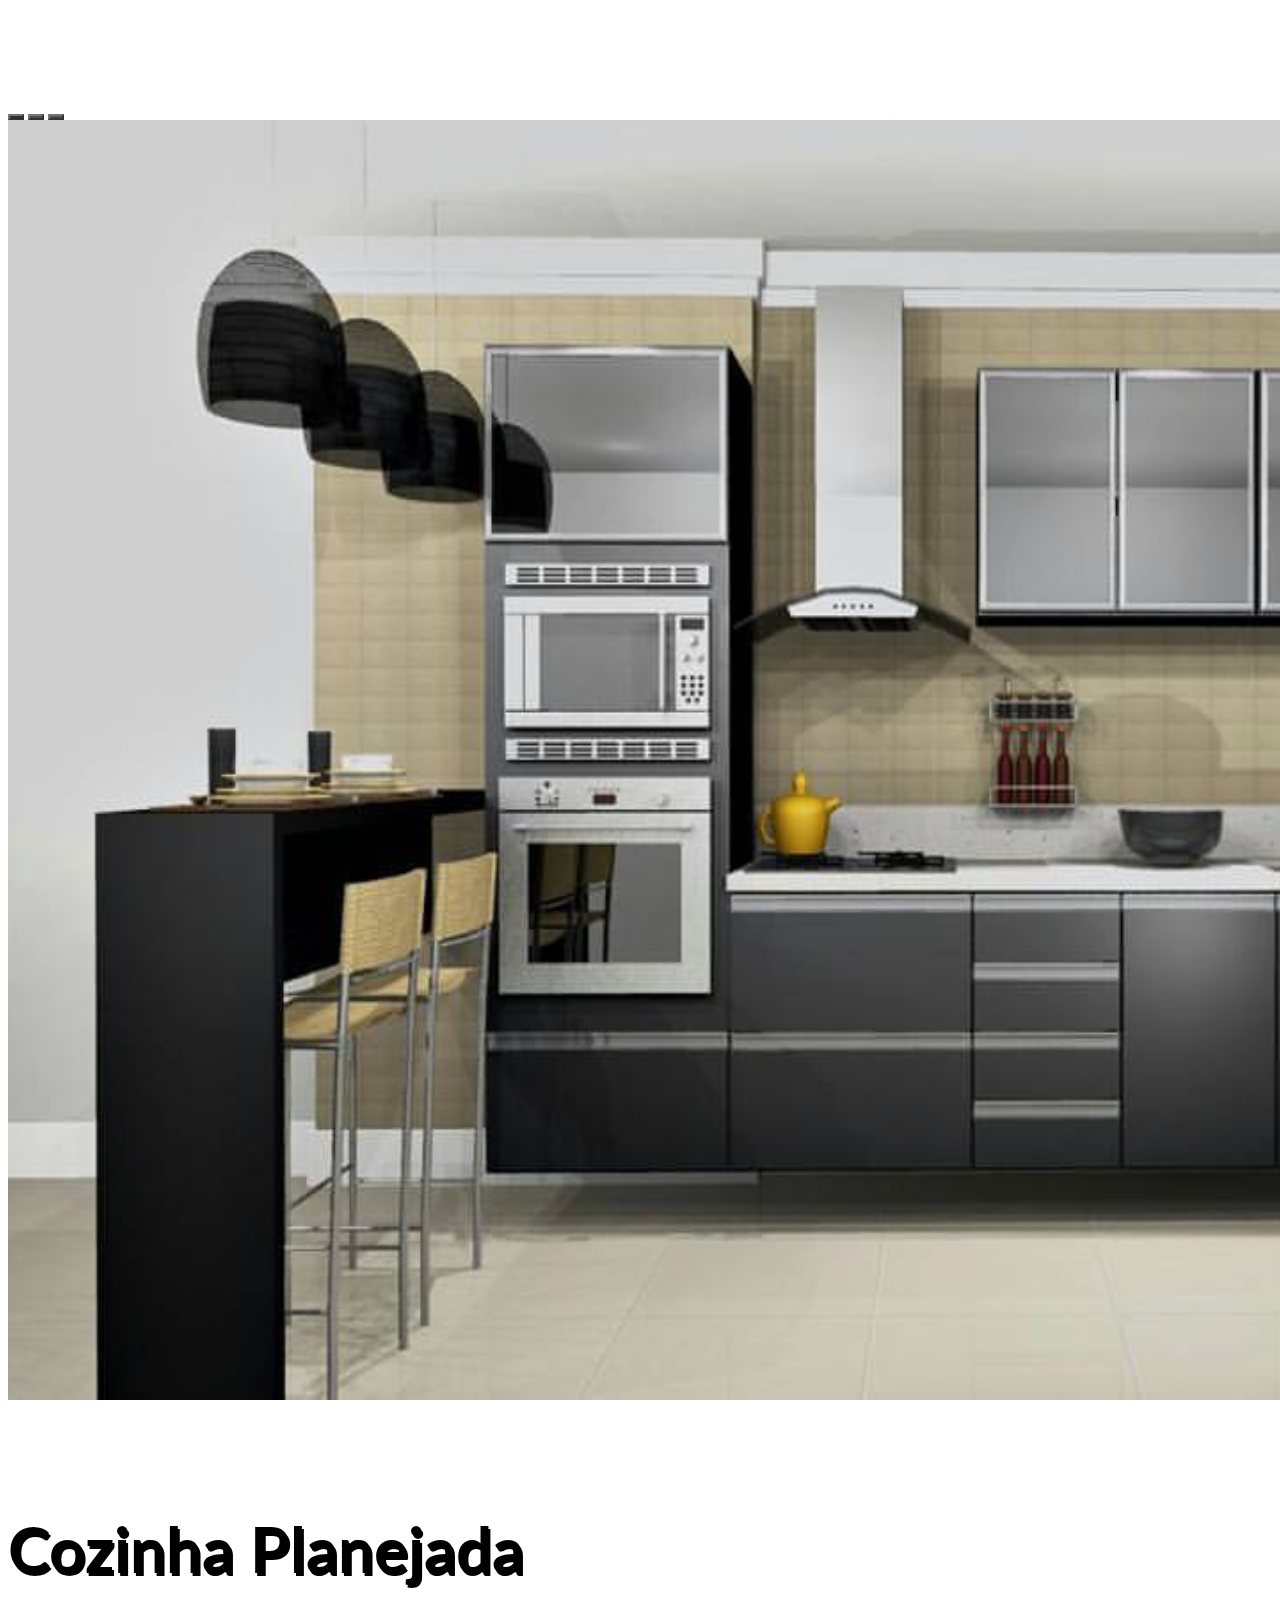
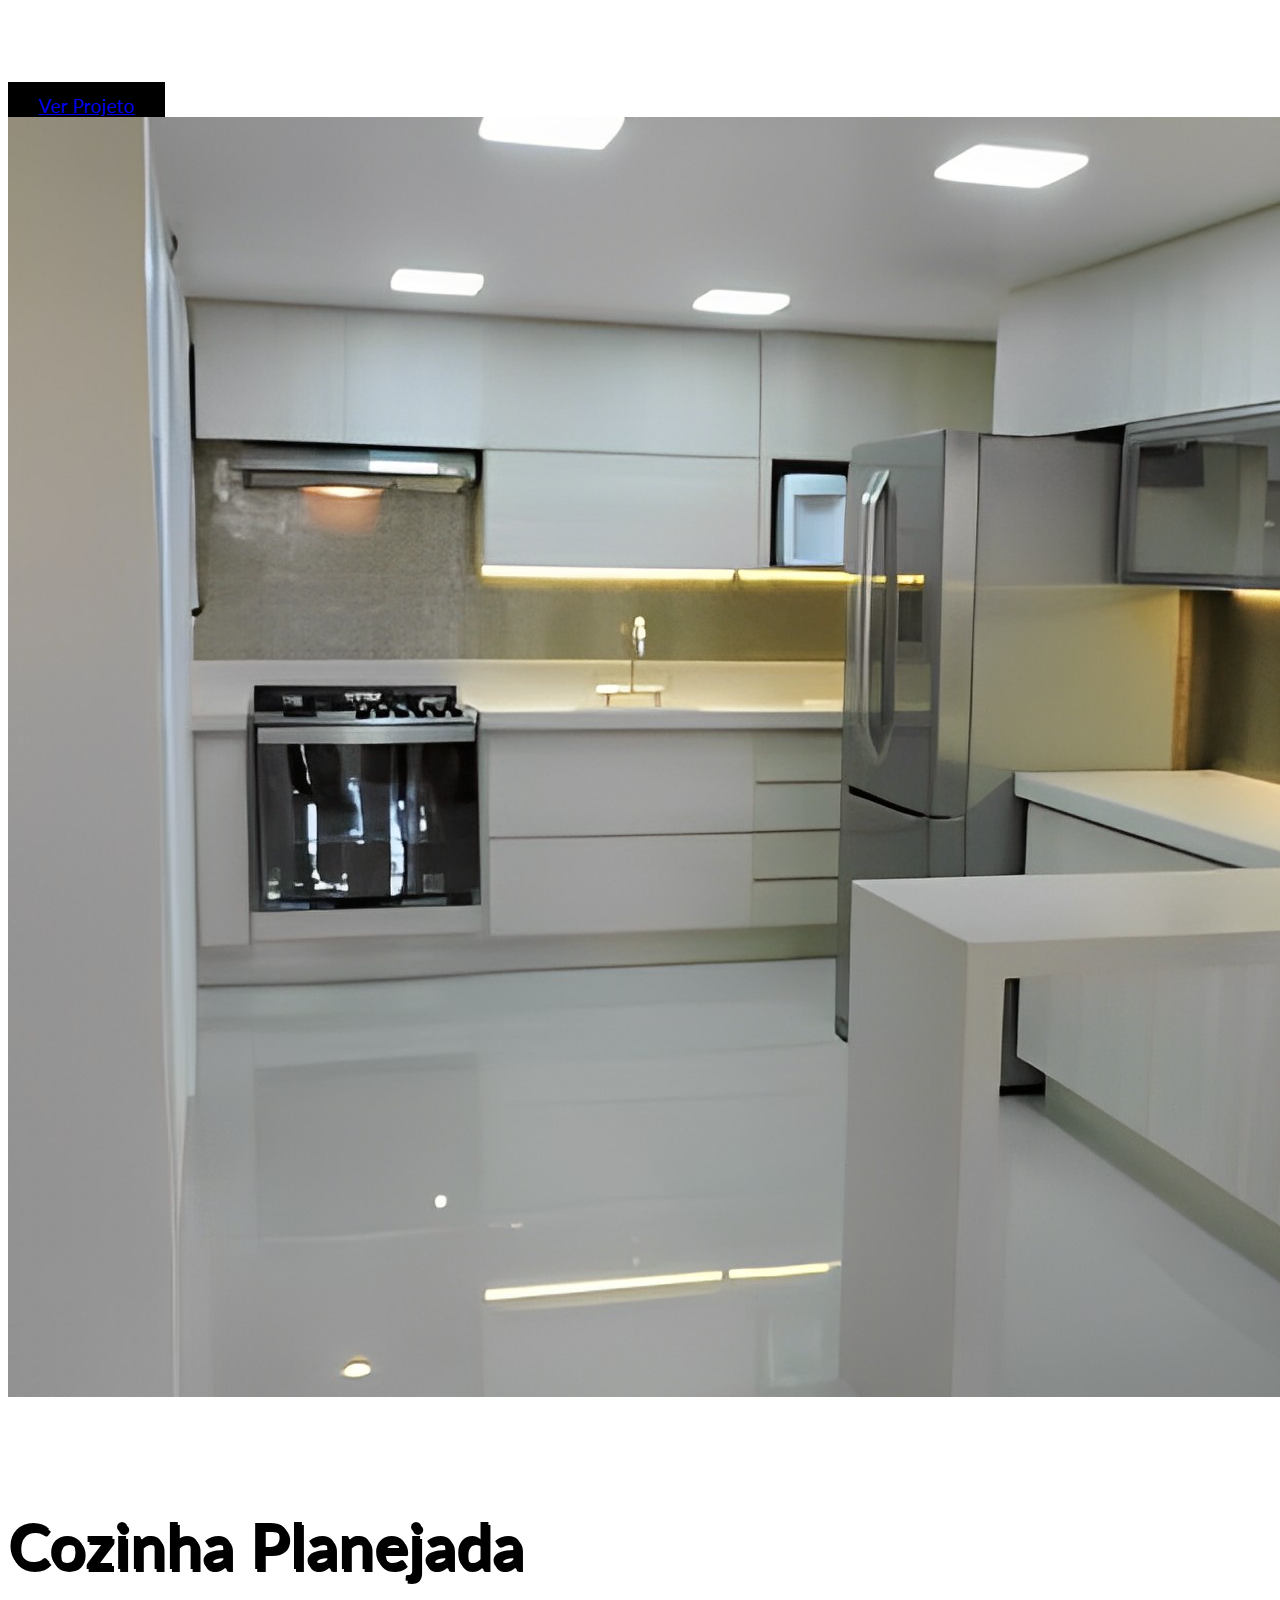
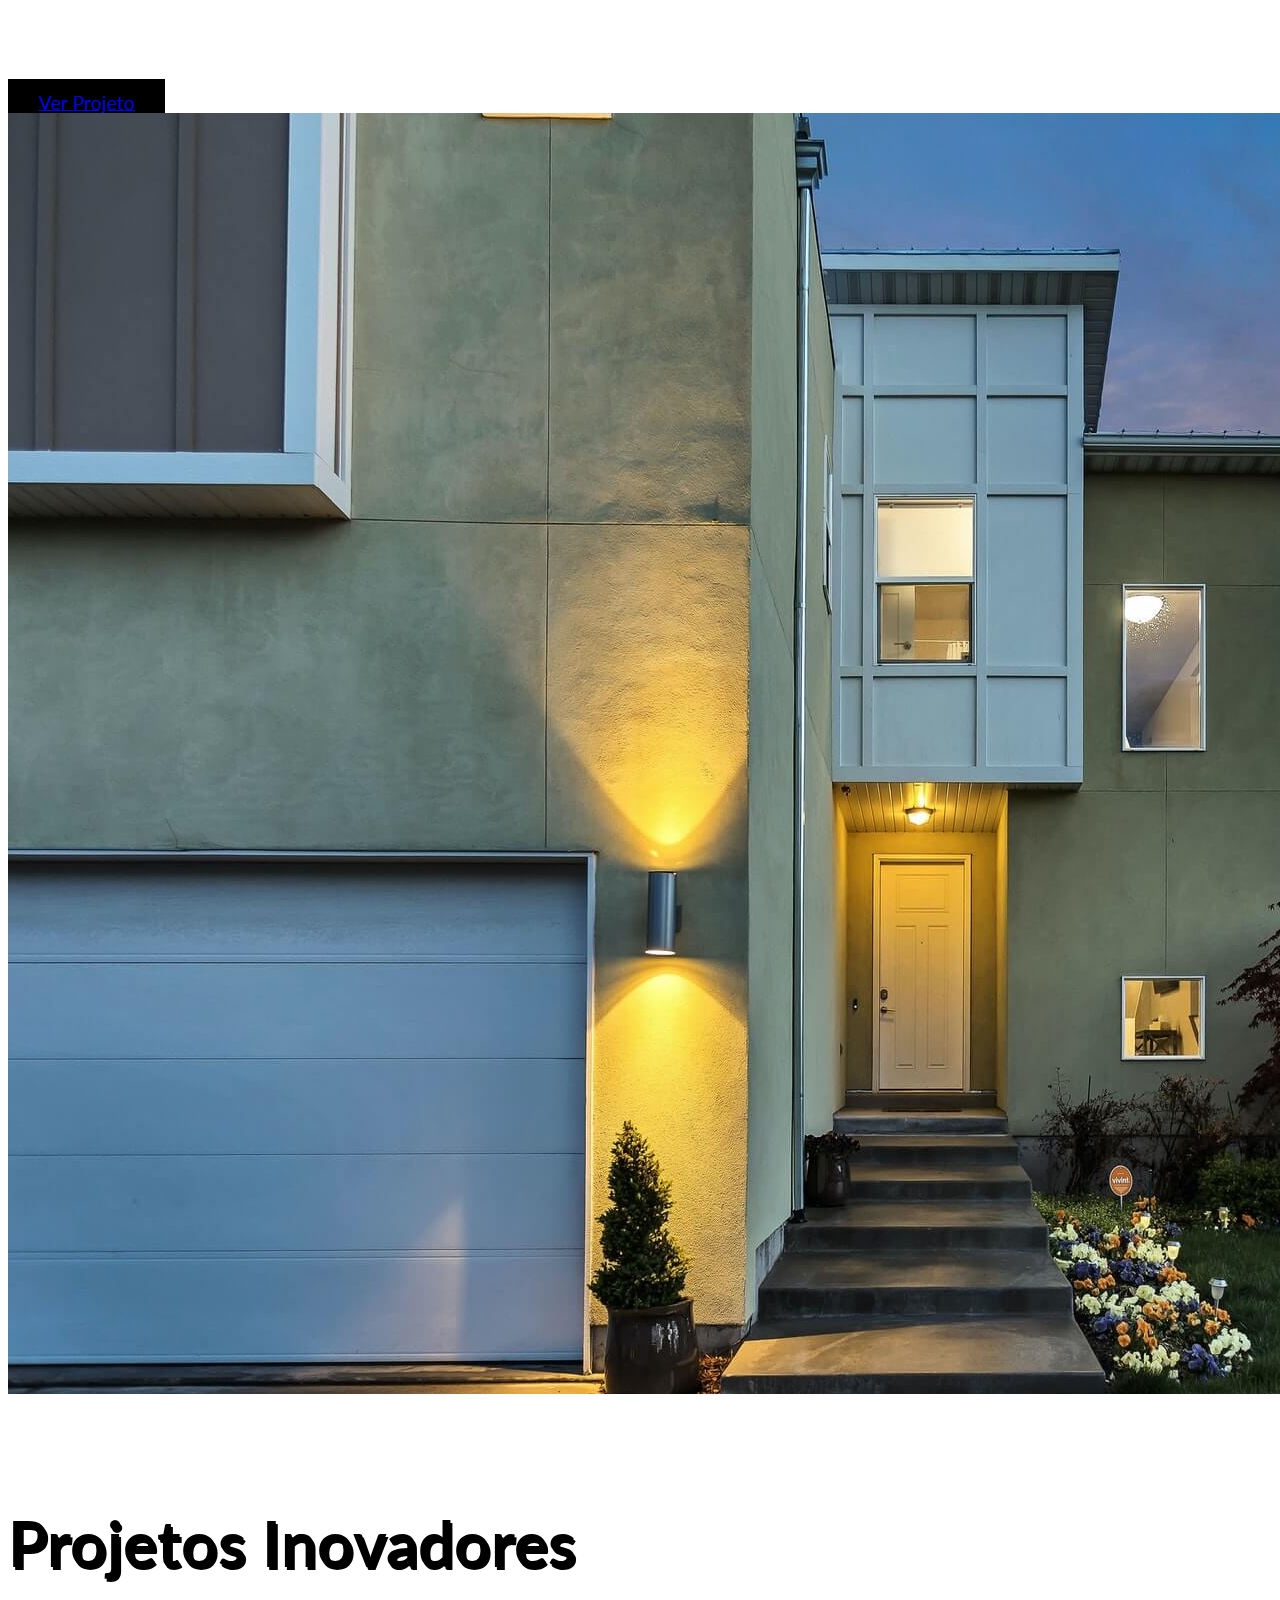
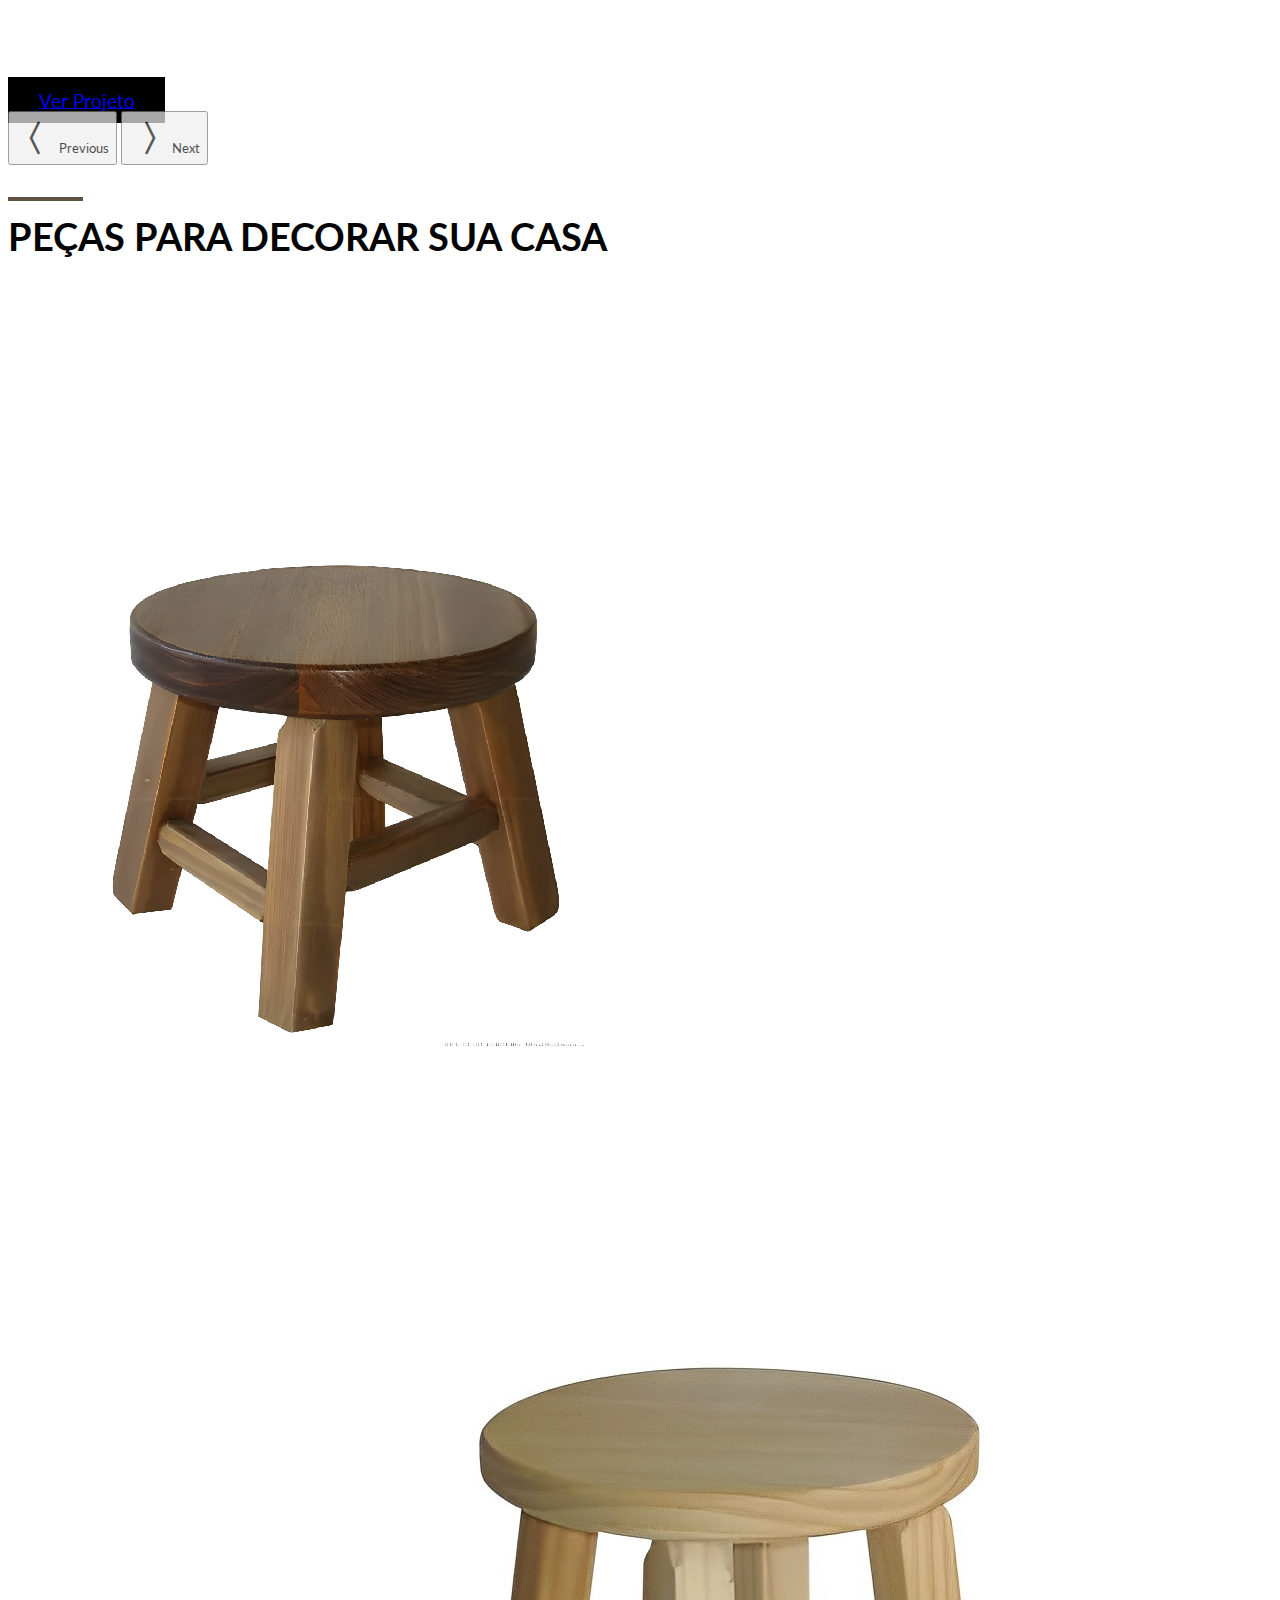
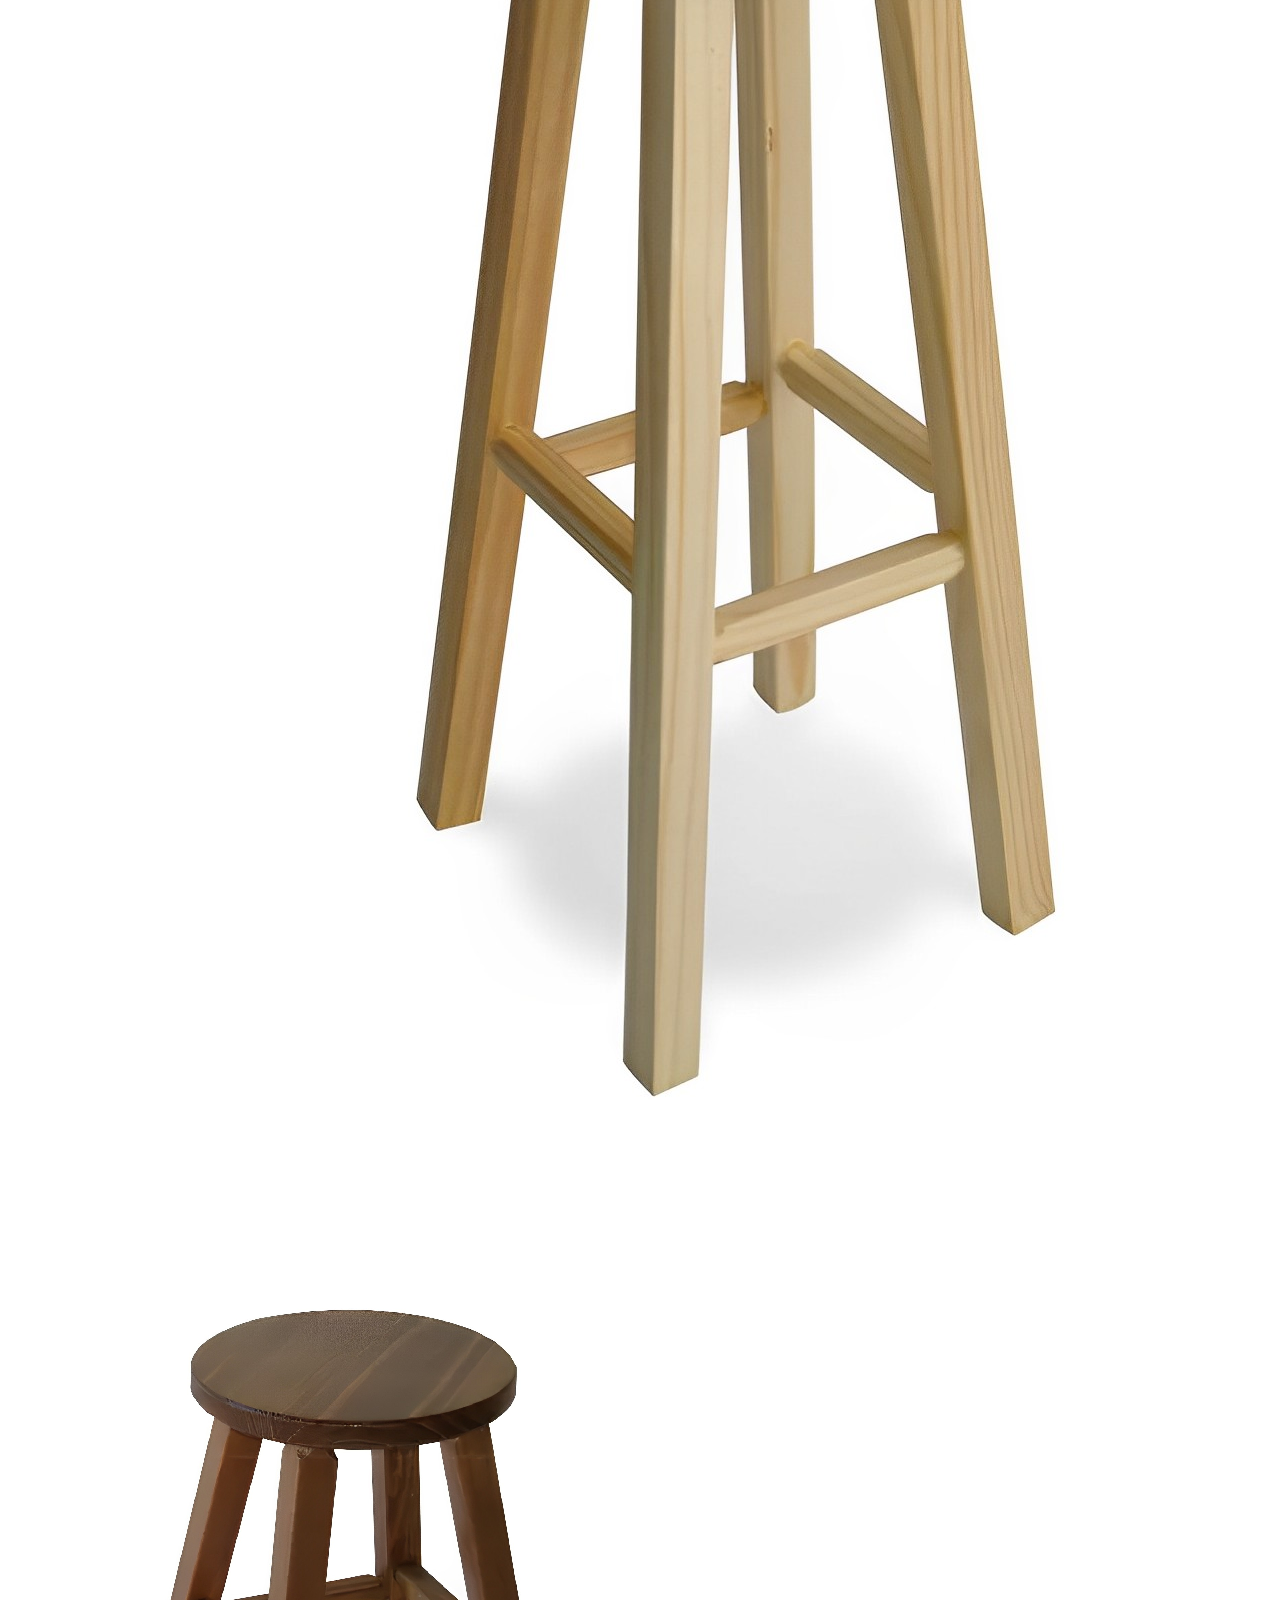
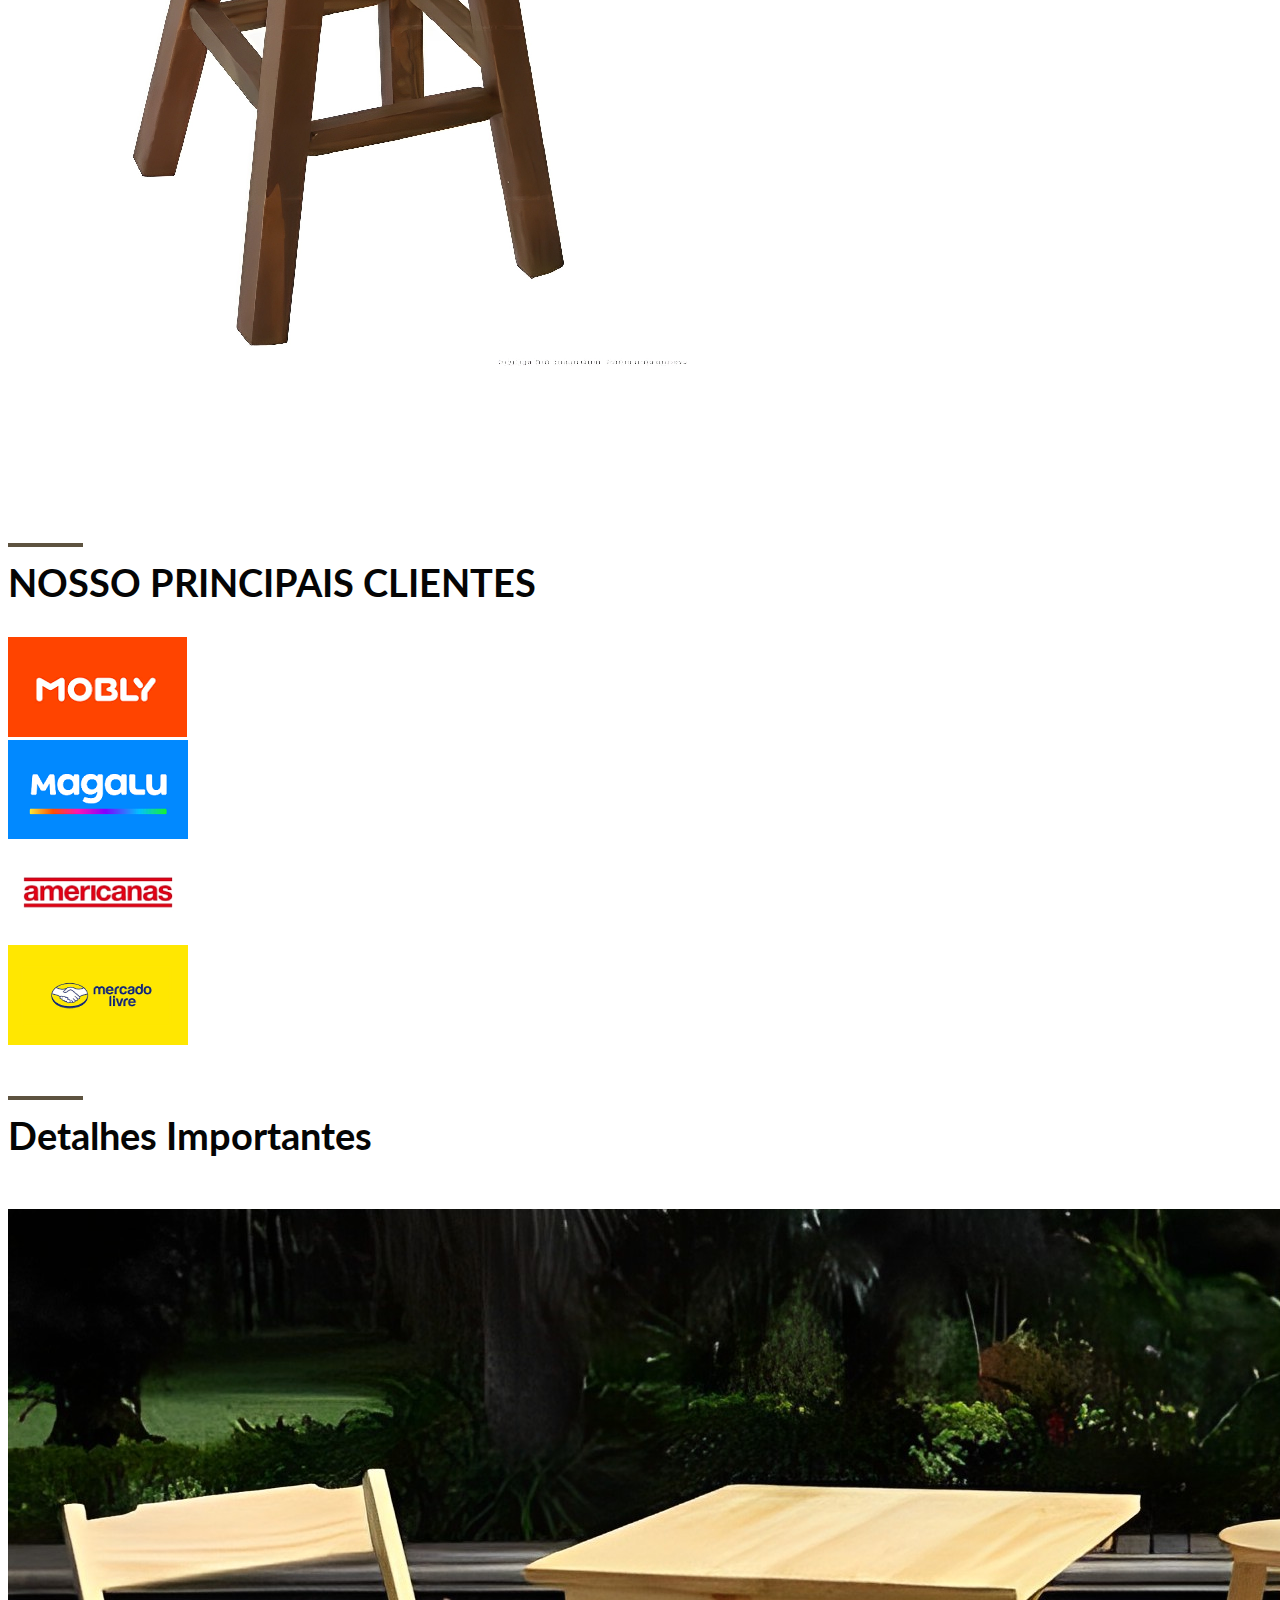
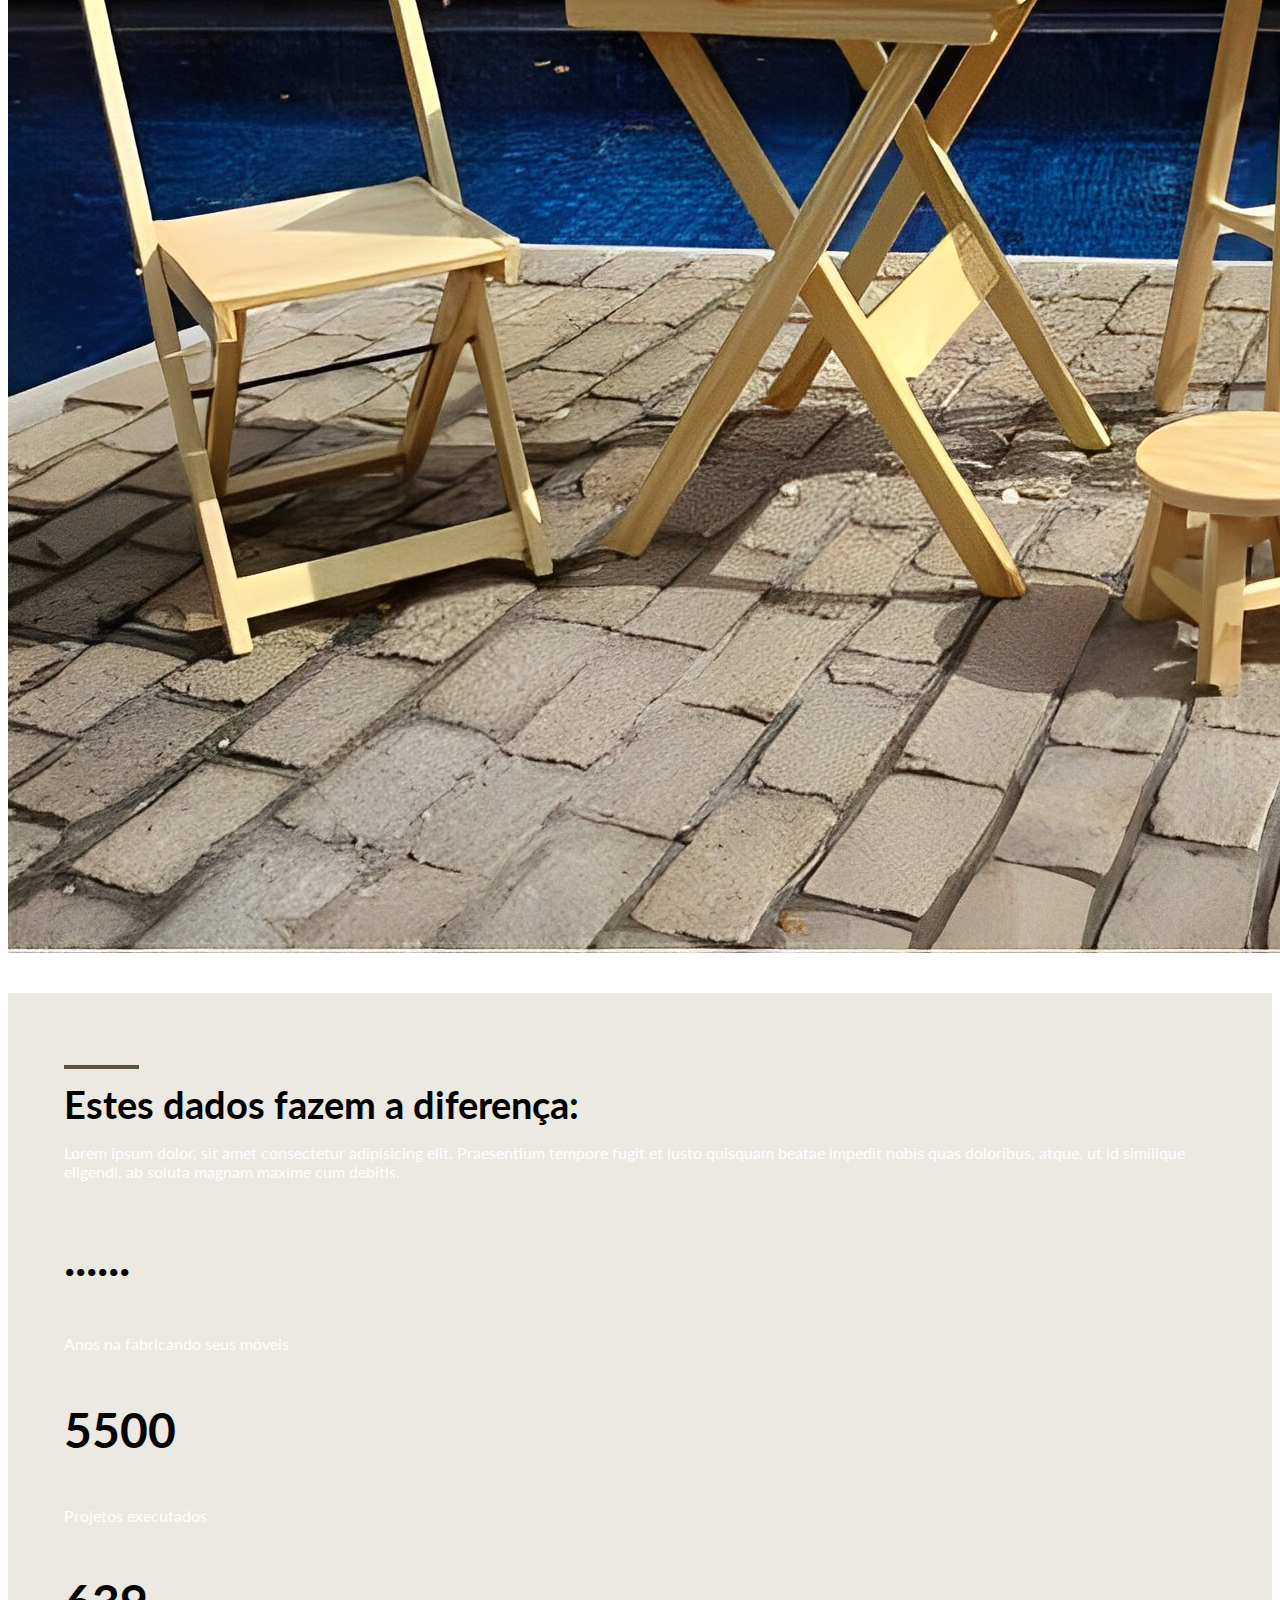
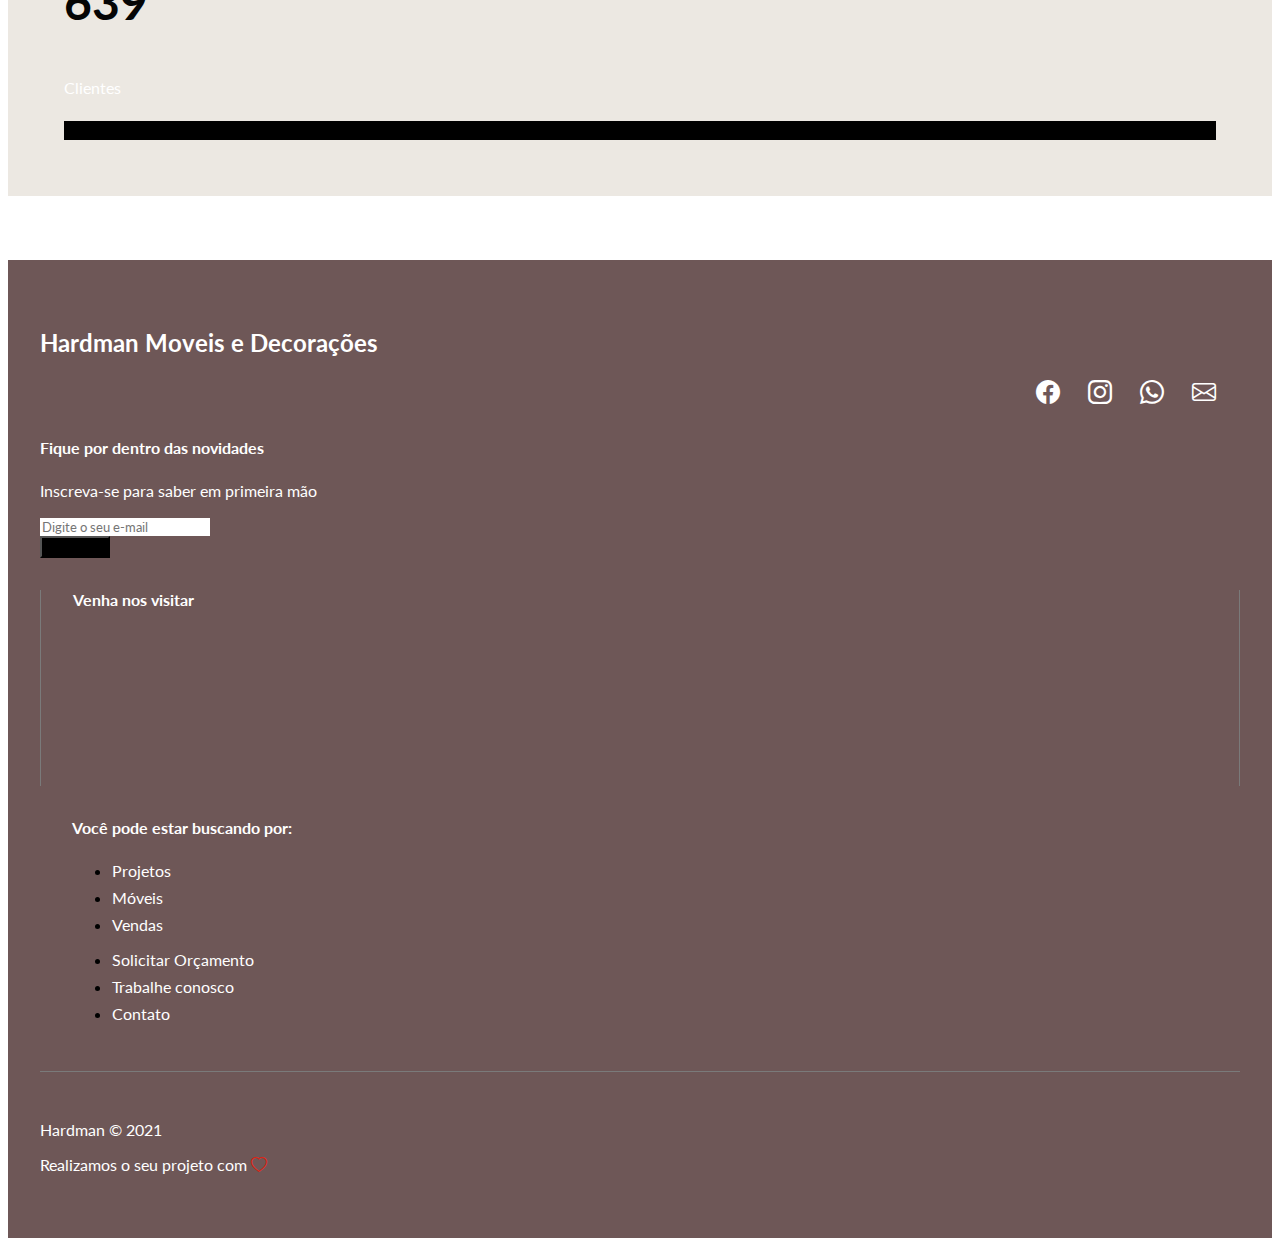
==== hardman/index.html @ 29bf1d65 "subindo site" ====
<!DOCTYPE html>
<html lang="pt-br">

<head>
  <meta charset="UTF-8" />
  <meta http-equiv="X-UA-Compatible"  />
  <meta name="viewport" content="width=device-width, initial-scale=1.0" />
  <title>Harman Moveis</title>
  <link rel="shortcut icon" href="img/favicon-16x16.png" type="image/x-icon" />
  <!-- Google fonts Lato -->
  <link rel="preconnect" href="https://fonts.googleapis.com" />
  <link rel="preconnect" href="https://fonts.gstatic.com" crossorigin />
  <link
    href="https://fonts.googleapis.com/css2?family=Lato:ital,wght@0,100;0,300;0,400;0,700;0,900;1,100;1,300;1,400;1,700;1,900&display=swap"
    rel="stylesheet" />
  <!-- CSS Bootstrap -->
  <link href="https://cdn.jsdelivr.net/npm/bootstrap@5.0.2/dist/css/bootstrap.min.css" rel="stylesheet"
    integrity="sha384-EVSTQN3/azprG1Anm3QDgpJLIm9Nao0Yz1ztcQTwFspd3yD65VohhpuuCOmLASjC" crossorigin="anonymous" />
  <!-- Bootstrap Icons -->
  <link rel="stylesheet" href="https://cdn.jsdelivr.net/npm/bootstrap-icons@1.5.0/font/bootstrap-icons.css" />
  <!-- CSS do projeto -->
  <link rel="stylesheet" href="css/styles.css" />
  <!-- JavaScript Bootstrap -->
  <script src="https://cdn.jsdelivr.net/npm/bootstrap@5.0.2/dist/js/bootstrap.bundle.min.js"
    integrity="sha384-MrcW6ZMFYlzcLA8Nl+NtUVF0sA7MsXsP1UyJoMp4YLEuNSfAP+JcXn/tWtIaxVXM"
    crossorigin="anonymous"></script>
</head>

<body>
 
  <!-- SLIDER -->
  <div class="container" id="slider-container">
    <div id="slider" class="carousel slide" data-bs-ride="carousel">
      <div class="carousel-indicators">
        <button type="button" data-bs-target="#slider" data-bs-slide-to="0" class="active" aria-current="true"
          aria-label="Slide 1"></button>
        <button type="button" data-bs-target="#slider" data-bs-slide-to="1" aria-label="Slide 2"></button>
        <button type="button" data-bs-target="#slider" data-bs-slide-to="2" aria-label="Slide 3"></button>
      </div>
      <div class="carousel-inner">
        <div class="carousel-item active">
          <img src="img/cozinha.png" class="d-block w-100" alt="Casa 1" />
          <div class="carousel-caption">
            <h5>Cozinha Planejada</h5>
            <a href="#" class="btn btn-dark">Ver Projeto</a>
          </div>
        </div>
        <div class="carousel-item ">
          <img src="img/cozinha2.png" class="d-block w-100" alt="Casa 2" />
          <div class="carousel-caption">
            <h5>Cozinha Planejada</h5>
            <a href="#" class="btn btn-dark">Ver Projeto</a>
          </div>
        </div>
        <div class="carousel-item">
          <img src="img/banner-3.jpg" class="d-block w-100" alt="Casa 3" />
          <div class="carousel-caption">
            <h5>Projetos Inovadores</h5>
            <a href="#" class="btn btn-dark">Ver Projeto</a>
          </div>
        </div>
      </div>
      <button class="carousel-control-prev" type="button" data-bs-target="#slider" data-bs-slide="prev">
        <i class="bi bi-chevron-compact-left"></i>
        <span class="visually-hidden">Previous</span>
      </button>
      <button class="carousel-control-next" type="button" data-bs-target="#slider" data-bs-slide="next">
        <i class="bi bi-chevron-compact-right"></i>
        <span class="visually-hidden">Next</span>
      </button>
    </div>
  </div>

  <!-- PRODUTOS COM LINK PARA O MERCADO LIVRE POR CAROUSEL -->
  <div class="container margin-top " id="featured-container ">
    <div class="col-12 ">
      <h2 class="title primary-color text-center">PEÇAS PARA DECORAR SUA CASA</h2>
      <p class="subtitle secondary-color text-center">
        Bancos em madeira
      </p>
    </div>
    <div class="col-12" id="featured-images">
      <div class="row g-4 ">
        <div class="col-12 col-md-4">
          <img src="img/miniBanco.png" alt="Projeto 1" class="img-fluid" />
          <div class="banner-content">
            <p class="secondary-color">Categoria</p>
            <h3>Banqueta Pequena</h3>
            <a href="https://produto.mercadolivre.com.br/MLB-1929168565-banqueta-alta-hardman-madeira-padro-nogueira-assredondo-_JM?variation=89131933847#reco_item_pos=1&reco_backend=machinalis-seller-items-pdp&reco_backend_type=low_level&reco_client=vip-seller_items-above&reco_id=ef906f67-3862-45af-9e4c-dfd3aeef537b"
              target="_blank" class="btn btn-dark">Comprar</a>
          </div>
        </div>
        <div class="col-12 col-md-4">
          <img src="img/bancoAlto.jpg" alt="Projeto 2" class="img-fluid" />
          <div class="banner-content">
            <p class="secondary-color">Categoria</p>
            <h3>Banqueta alta</h3>
            <a href="https://produto.mercadolivre.com.br/MLB-1929168565-banqueta-alta-hardman-madeira-padro-nogueira-assredondo-_JM?variation=89131933847#reco_item_pos=1&reco_backend=machinalis-seller-items-pdp&reco_backend_type=low_level&reco_client=vip-seller_items-above&reco_id=ef906f67-3862-45af-9e4c-dfd3aeef537b"
              target="_blank" class="btn btn-dark"> Comprar</a>
          </div>
        </div>
        <div class="col-12 col-md-4">
          <img src="img/bancoMedio.png" alt="Projeto 3" class="img-fluid" />
          <div class="banner-content">
            <p class="secondary-color">Categoria</p>
            <h3>Banqueta Media em Nogueira</h3>
            <a href="https://produto.mercadolivre.com.br/MLB-1929168565-banqueta-alta-hardman-madeira-padro-nogueira-assredondo-_JM?variation=89131933847#reco_item_pos=1&reco_backend=machinalis-seller-items-pdp&reco_backend_type=low_level&reco_client=vip-seller_items-above&reco_id=ef906f67-3862-45af-9e4c-dfd3aeef537b"
              target="_blank" class="btn btn-dark">Comprar</a>
          </div>

        </div>
      </div>
    </div>
  </div>
  </div>
  </div>
  <!--NOSSO CLIENTES-->
  <div class="container container margin-top " id="featured-container">
    <div class="col-12 ">
      <h2 class="title primary-color text-center">NOSSO PRINCIPAIS CLIENTES</h2>
    </div>
    <div class="col-12 margin-top" id="featured-images">
      <div class="row gx-5">
        <div class="col-12 col-md-3">
          <div class="p-3 "><img src="img/mobly.png" alt="mobly" class="img-fluid" /></div>
        </div>
        <div class="col-12 col-md-3">
          <div class="p-3"><img src="img/magalu.png" alt="magalu" class="img-fluid" /></div>
        </div>
        <div class="col-12 col-md-3">
          <div class="p-3"><img src="img/americanasc.png" alt="americanas" class="img-fluid" /></div>
        </div>
        <div class="col-12 col-md-3">
          <div class="p-3"><img src="img/mercadolivre.png" alt="mercadolivre" class="img-fluid" /></div>
        </div>
      </div>
    </div>
  </div>
  <!-- INFO -->
  <div class="container margin-top" id="info-container">
    <div class="col-12">
      <h2 class="title primary-color">Detalhes Importantes</h2>
      <p class="subtitle secondary-color">
        Saiba mais sobre a experiência da nossa incrível equipe
      </p>
    </div>
    <div class="col-12">
      <div class="row">
        <div class="col-12 col-md-5 " id="info-banner">
          <img  src="img/piscina.jpg" alt="Informações" class="img-fluid" />
        </div>
        <div class="col-12 col-md-7 bg-secondary-color" id="info-content">
          <div class="row">
            <div class="col-12">
              <h2 class="title">Estes dados fazem a diferença:</h2>
              <p class="subtitle secondary-color">
                Lorem ipsum dolor, sit amet consectetur adipisicing elit.
                Praesentium tempore fugit et iusto quisquam beatae impedit
                nobis quas doloribus, atque, ut id similique eligendi, ab
                soluta magnam maxime cum debitis.
              </p>
            </div>
            <div class="col-12" id="info-numbers">
              <div class="row">
                <div class="col-4">
                  <h3 class="primary-color">......</h3>
                  <p class="secondary-color">Anos na fabricando seus móveis</p>
                </div>
                <div class="col-4">
                  <h3 class="primary-color">5500</h3>
                  <p class="secondary-color">Projetos executados</p>
                </div>
                <div class="col-4">
                  <h3 class="primary-color">639</h3>
                  <p class="secondary-color">Clientes</p>
                </div>
              </div>
            </div>
            <div class="col-12">
              <div class="btn btn-dark">Saber Mais</div>
            </div>
          </div>
        </div>
      </div>
    </div>
  </div>
  <!-- FOOTER -->
  <footer class="container-fluid bg-dark-color" id="footer">
    <div class="container">
      <div class="row">
        <!-- FOOTER TOP -->
        <div class="col-12" id="footer-top">
          <div class="row justify-content-between">
            <div class="col-4">
              <h2 class="fs-3">
                Hardman Moveis e Decorações
              </h2>
            </div>
            <div class="col-4" id="social-icons">
              <a
                href="https://github.com/matheusbattisti/curso_bootstrap_5/tree/8ce0d6ec137dd3c7b7da4eee39bd741587f8a6e4"><i
                  class="bi bi-facebook"></i></a>
              <a
                href="https://github.com/matheusbattisti/curso_bootstrap_5/tree/8ce0d6ec137dd3c7b7da4eee39bd741587f8a6e4"><i
                  class="bi bi-instagram"></i></a>
              <a
                href="https://github.com/matheusbattisti/curso_bootstrap_5/tree/8ce0d6ec137dd3c7b7da4eee39bd741587f8a6e4"><i
                  class="bi bi-whatsapp"></i></a>
              <a
                href="https://github.com/matheusbattisti/curso_bootstrap_5/tree/8ce0d6ec137dd3c7b7da4eee39bd741587f8a6e4"><i
                  class="bi bi-envelope"></i></a>

            </div>
          </div>
        </div>
        <!-- FOOTER DETAILS -->
        <div class="col-12" id="footer-details">
          <div class="row">
            <div class="col-12 col-md-4" id="news-container">
              <h4>Fique por dentro das novidades</h4>
              <p class="secondary-color">
                Inscreva-se para saber em primeira mão
              </p>
              <form>
                <div class="mb-3">
                  <input type="email" class="form-control" placeholder="Digite o seu e-mail" />
                </div>
                <button class="btn btn-dark">Inscrever</button>
              </form>
            </div>
            <div class="col-12 col-md-4" id="contact-container">
              <h4>Venha nos visitar</h4>
              <iframe src="https://www.google.com/maps/embed?pb=!1m18!1m12!1m3!1d3654.4914080500844!2d-46.65490208548905!3d-23.658378371066238!2m3!1f0!2f0!3f0!3m2!1i1024!2i768!4f13.1!3m3!1m2!1s0x94ce5ab83948bd5b%3A0xefe4a798ac79afd3!2zSGFyZG1hbiBNw7N2ZWlzIGUgRGVjb3Jhw6fDtWVz!5e0!3m2!1spt-BR!2sbr!4v1668270478758!5m2!1spt-BR!2sbr"  style="border:0;" allowfullscreen="" loading="lazy" referrerpolicy="no-referrer-when-downgrade" ></iframe>
            </div>
            <div class="col-12 col-md-4" id="links-container">
              <div class="row">
                <h4>Você pode estar buscando por:</h4>
                <div class="col-6">
                  <ul class="list-unstyled">
                    <li><a href="#" class="secondary-color">Projetos</a></li>
                    <li><a href="#" class="secondary-color">Móveis</a></li>
                    <li><a href="#" class="secondary-color">Vendas</a></li>
                  </ul>
                </div>
                <div class="col-6">
                  <ul class="list-unstyled">
                    <li><a href="#" class="secondary-color">Solicitar Orçamento</a></li>
                    <li>
                      <a href="#" class="secondary-color">Trabalhe conosco</a>
                    </li>
                    <li><a href="#" class="secondary-color">Contato</a></li>
                  </ul>
                </div>
              </div>
            </div>
          </div>
        </div>
        <!-- FOOTER BOTTOM -->
        <div class="col-12" id="footer-bottom">
          <div class="row justify-content-between">
            <div class="col-12 col-sm-3">
              <p class="secondary-color">Hardman &copy; 2021</p>
            </div>
            <div class="col-12 col-sm-3">
              <p class="secondary-color">
                Realizamos o seu projeto com
                <i class="bi bi-heart"></i>
              </p>
            </div>
          </div>
        </div>
      </div>
    </div>
  </footer>
</body>

</html>
---- hardman/css/styles.css ----
* {
  font-family: 'Lato', sans-serif;
}

.bg-primary-color {
  background-color: #C6B7A1;
}

.bg-secondary-color {
  background-color: #ece8e2;
}

.bg-dark-color {
  background-color: #6e5757;
}
.btn-dark{
  background-color: #000;
}
.primary-color {
  color: #050505;
}

.secondary-color {
  color: #ffffff;
}

/* NAVBAR */
#navbar {
  border-bottom: 1px solid #7a7a7a;
}
#navbar a {
  color: #050505;
}

#navbar a:hover {
  color: #7a7a7a;
}

#navbar .active {
  border-bottom: 1px solid #050505;
}

.navbar-brand {
  display: flex;
}

.navbar-brand img {
  width: 70px;
 
}


#navbar-items .navbar-nav  {
  display: flex;
  justify-content: center;
  width: 100%;
}

#navbar-items .nav-item {
  margin: 0 1em;
}



/* SLIDER */
#slider {

  margin-top: 6.3em;
  margin-bottom: 1em;
}

#slider .carousel-caption {
  bottom: 3em;
}

#slider .carousel-caption h5 {
  font-size: 2.5em;
  text-shadow: #000 2px 2px;
}

.btn {
  border-radius: 0.5;
}

#slider .btn {
  padding: 0.3em 0.8em;
  font-size: 1em;
  margin-top: 1em;
}

.carousel-control-prev,
.carousel-control-next {
  opacity: 0.7;
}

.carousel-control-prev i,
.carousel-control-next i {
  color: #111;
  font-size: 3em;
}

.carousel-indicators [data-bs-target] {
  background-color: #222;
  opacity: 0.8;
}

.carousel-indicators .active {
  background-color: #000;
}

@media (min-width: 768px) {
  #slider .carousel-caption {
    bottom: 15em;
  }
  #slider .carousel-caption h5 {
    font-size: 4em;
    text-shadow: #000 2px 3px;
  }
  #slider .btn {
    padding: 0.6em 1.6em;
    font-size: 1.2em;
    margin-top: 1em;
  }
  .carousel-indicators {
    bottom: 7em;
  }
}


/* DESTAQUES */
#featured-container {
  margin-bottom: 4em;
}

.title {
  font-size: 1.75em;
  margin-bottom: 0.4em;
  position: relative;
}

.title:before {
  width: 75px;
  border-top: 4px solid #5D5340;
  content: '';
  position: absolute;
  bottom: 2.5em;
}

#featured-images {
  margin-top: 2em;
  
}

#featured-images .col-md-4 {
  position: relative;
  cursor: pointer;
}

#featured-images .col-md-4:hover > .banner-content {
  opacity: 0.8;
}

#featured-images .banner-content {
  position: absolute;
  top: 0;
  left: 0;
  height: 100%;
  width: 100%;
  background-color: #fff;
  display: flex;
  align-items: center;
  justify-content: center;
  flex-direction: column;
  opacity: 0.6;
  transition: 0.7s;
}

@media (min-width: 768px) {
  .title {
    font-size: 2.4em;
  }

  .title:before {
    bottom: 1.5em;
  }

  #featured-images .banner-content {
    opacity: 0;
  }
}

/* INFO */
#info-content {
  margin-bottom: 4em;
  padding: 4em 1em;
}

#info-numbers {
  margin: 1.5em 0;
}

#info-banner {
  align-items: center;
  display: flex;
  margin-bottom: 2.5em;
}

#info-numbers h3 {
  font-size: 3em;
}

@media (min-width: 768px) {
  #info-content {
    padding: 3.5em;
  }
}
/* CLIENTES*/

.margin-top{
  margin-top: 3em;
}
/* FOOTER TOP */
#footer {
  padding: 3em 2em;
}

#footer-top {
  margin-bottom: 2em;
}

#footer-top,
#footer-top i {
  color: #fff;
}

#social-icons {
  text-align: right;
}

#social-icons i {
  margin-right: 1em;
  font-size: 1.5em;
  cursor: pointer;
}

#social-icons i:hover {
  color: #7a7a7a;
}
/* info*/


/* FOOTER DETAILS */
#footer-details {
  margin-bottom: 3em;
}

#news-container,
#contact-container,
#links-container {
  padding: 0;
  border: 0;
  margin-bottom: 2em;
}

#footer-details h4 {
  color: #fff;
  margin-bottom: 1.5em;
}

#news-container input {
  border-radius: 0;
  border: none;
}

#links-container li {
  margin-bottom: 0.5em;
}

#links-container a {
  text-decoration: none;
}

#links-container a:hover {
  color: #fff;
}

/* FOOTER BOTTOM */

#footer-bottom {
  border-top: 1px solid #7a7a7a;
  padding-top: 2em;
}

#footer-bottom i {
  color: #e61e10;
}

@media (min-width: 768px) {
  #news-container {
    padding-right: 2em;
  }

  #contact-container {
    padding: 0 2em;
    border-left: 1px solid #7a7a7a;
    border-right: 1px solid #7a7a7a;
  }

  #links-container {
    padding-left: 2em;
  }
}
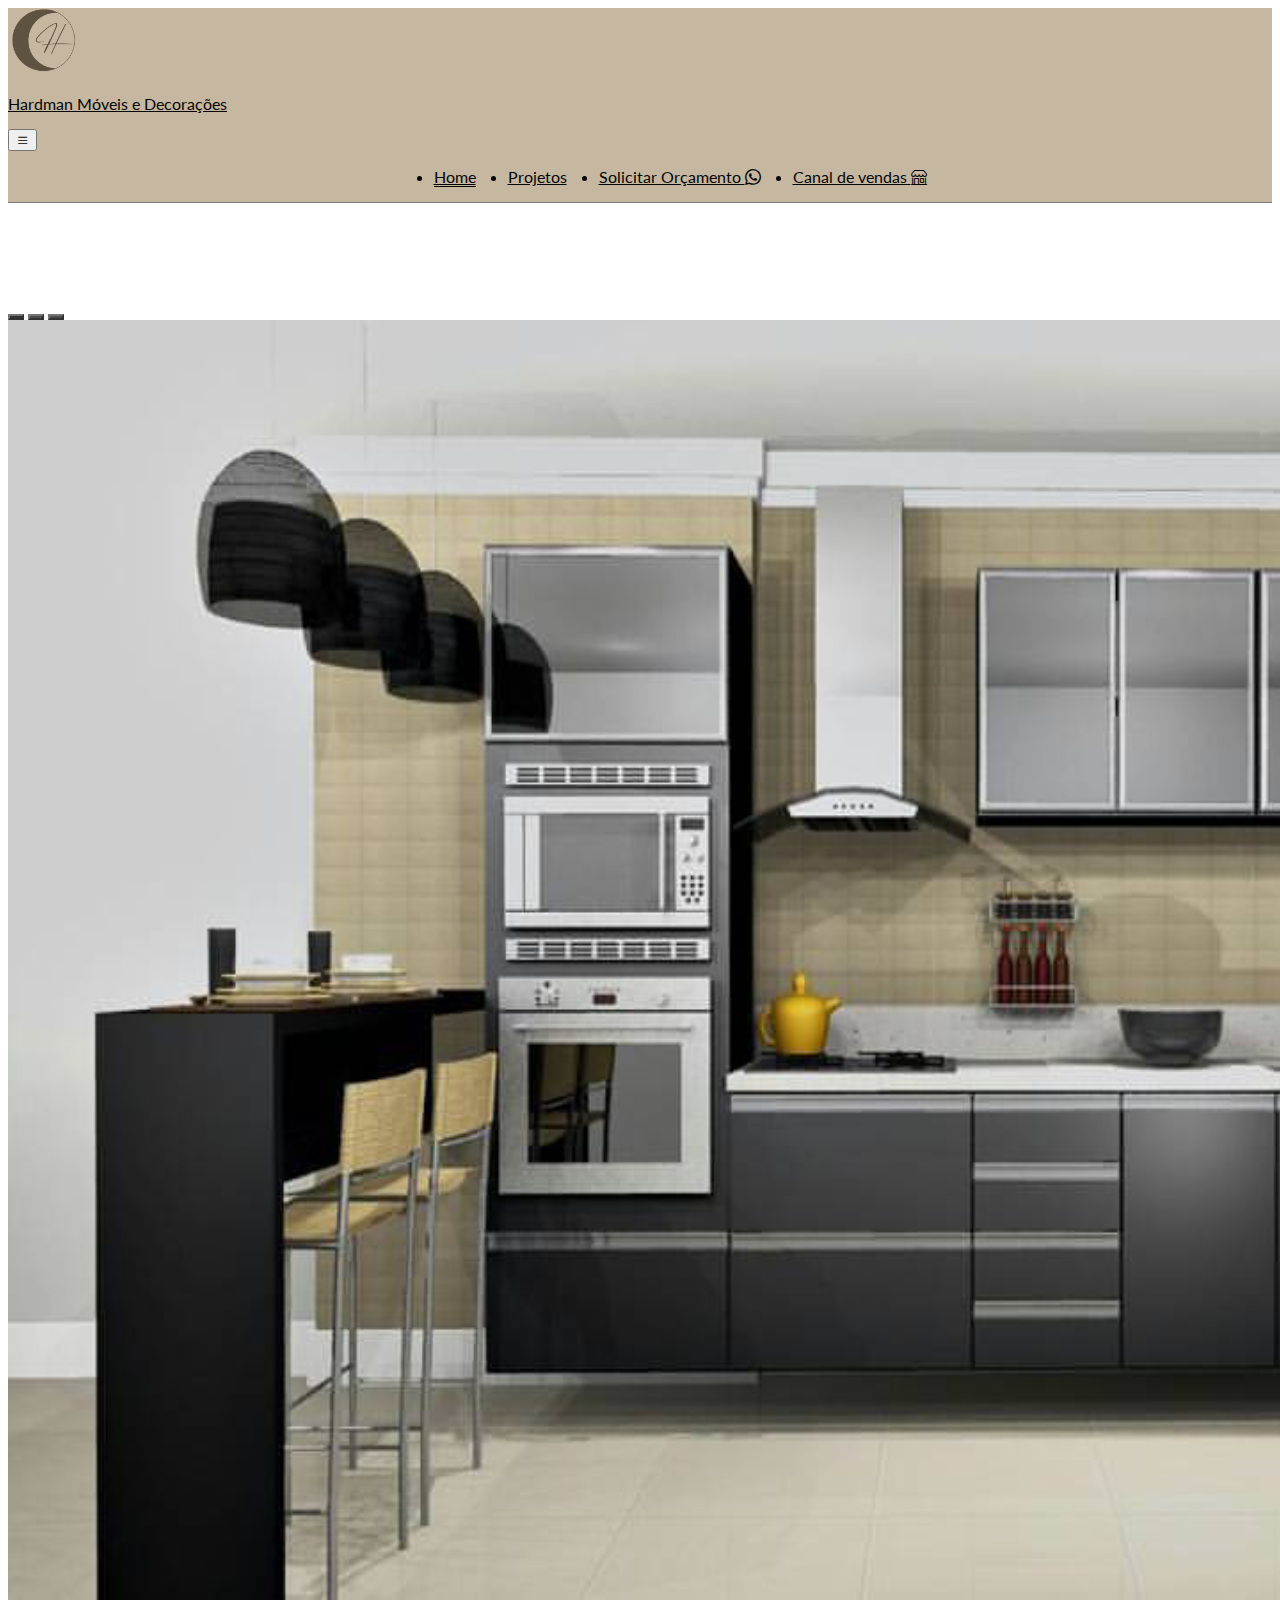
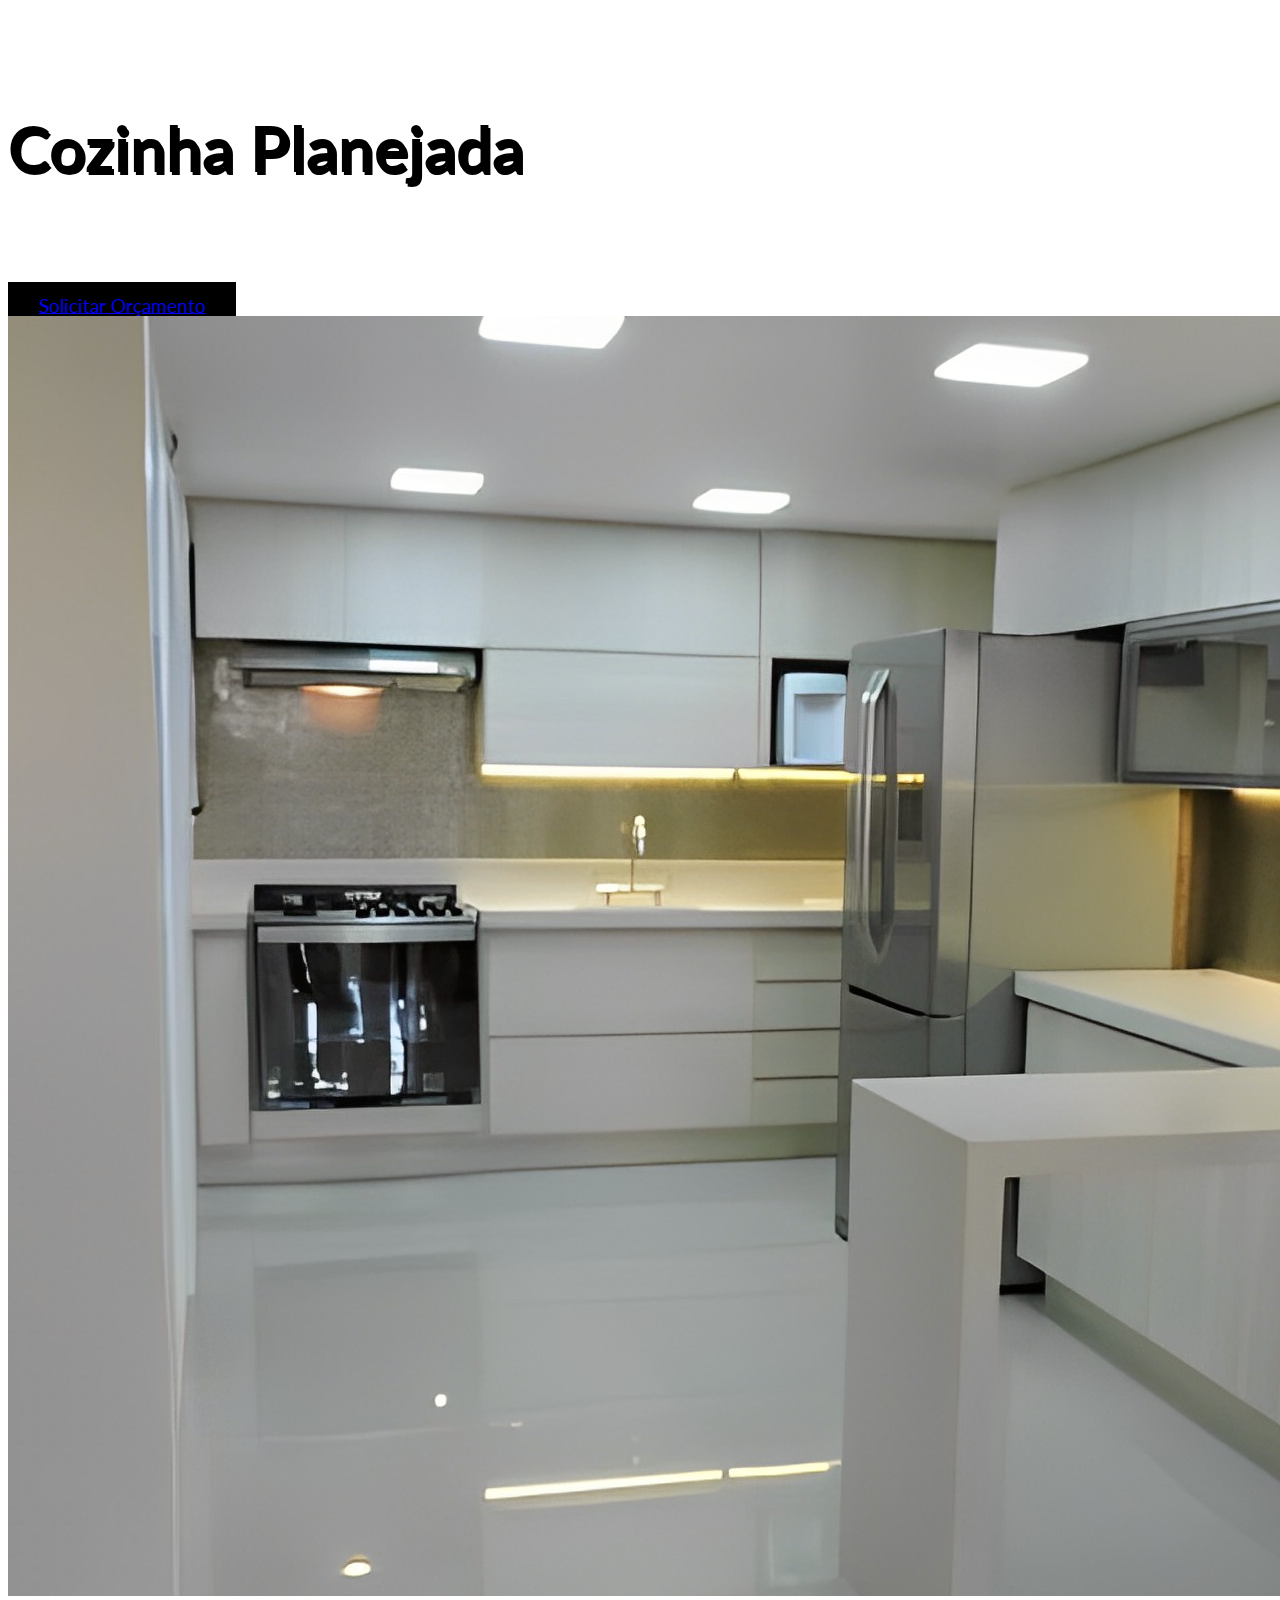
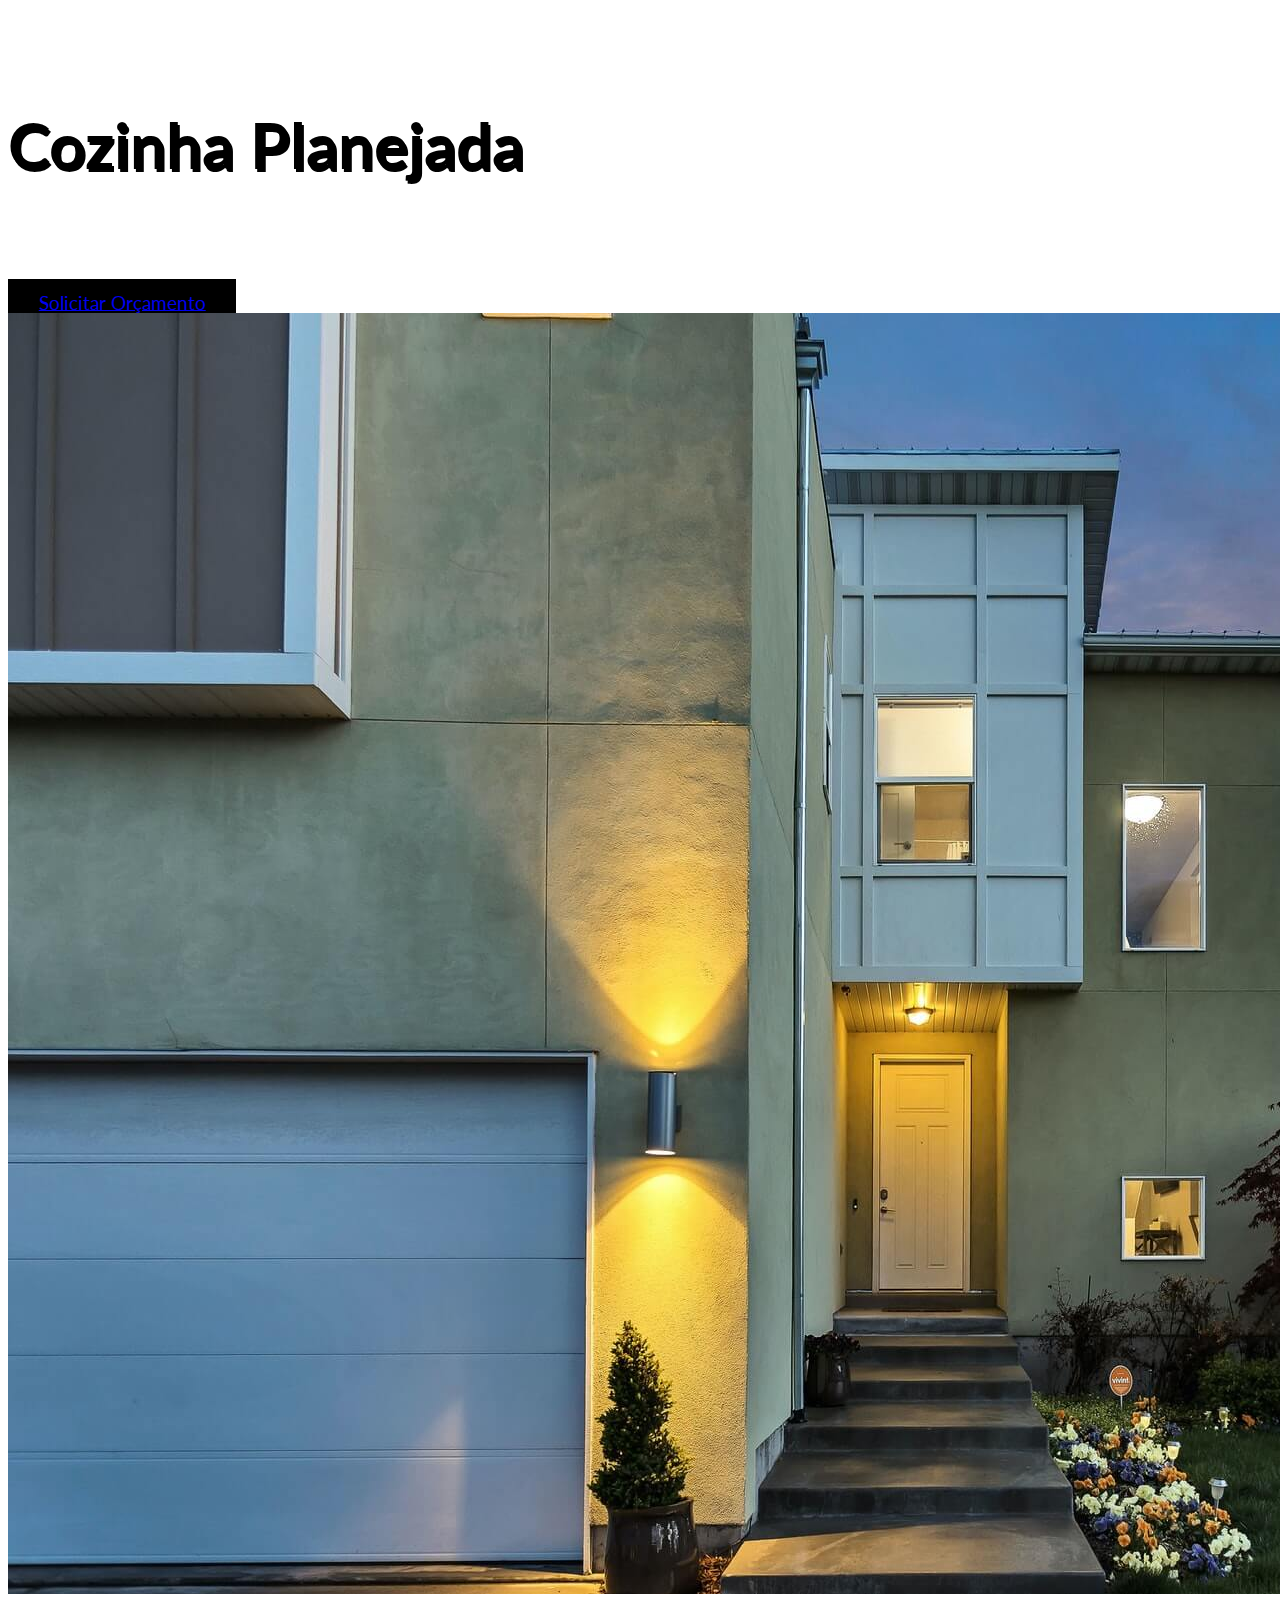
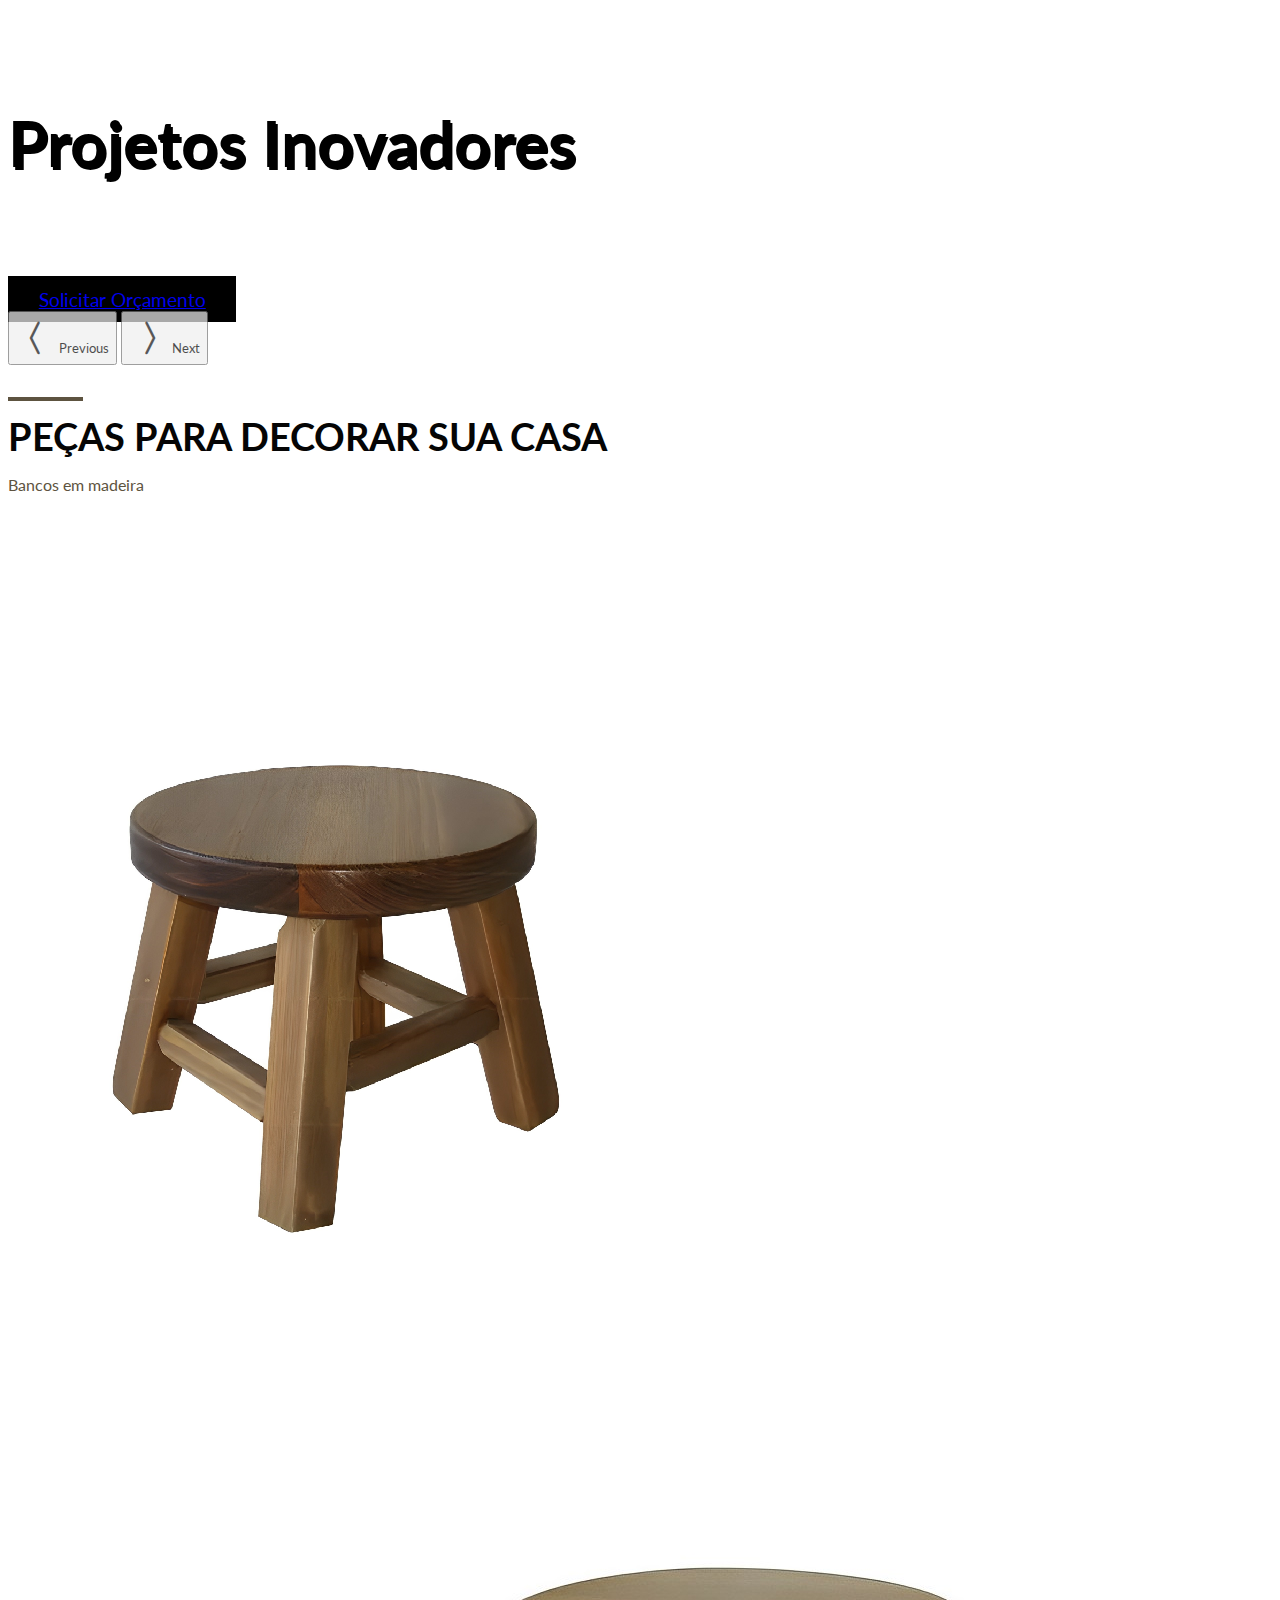
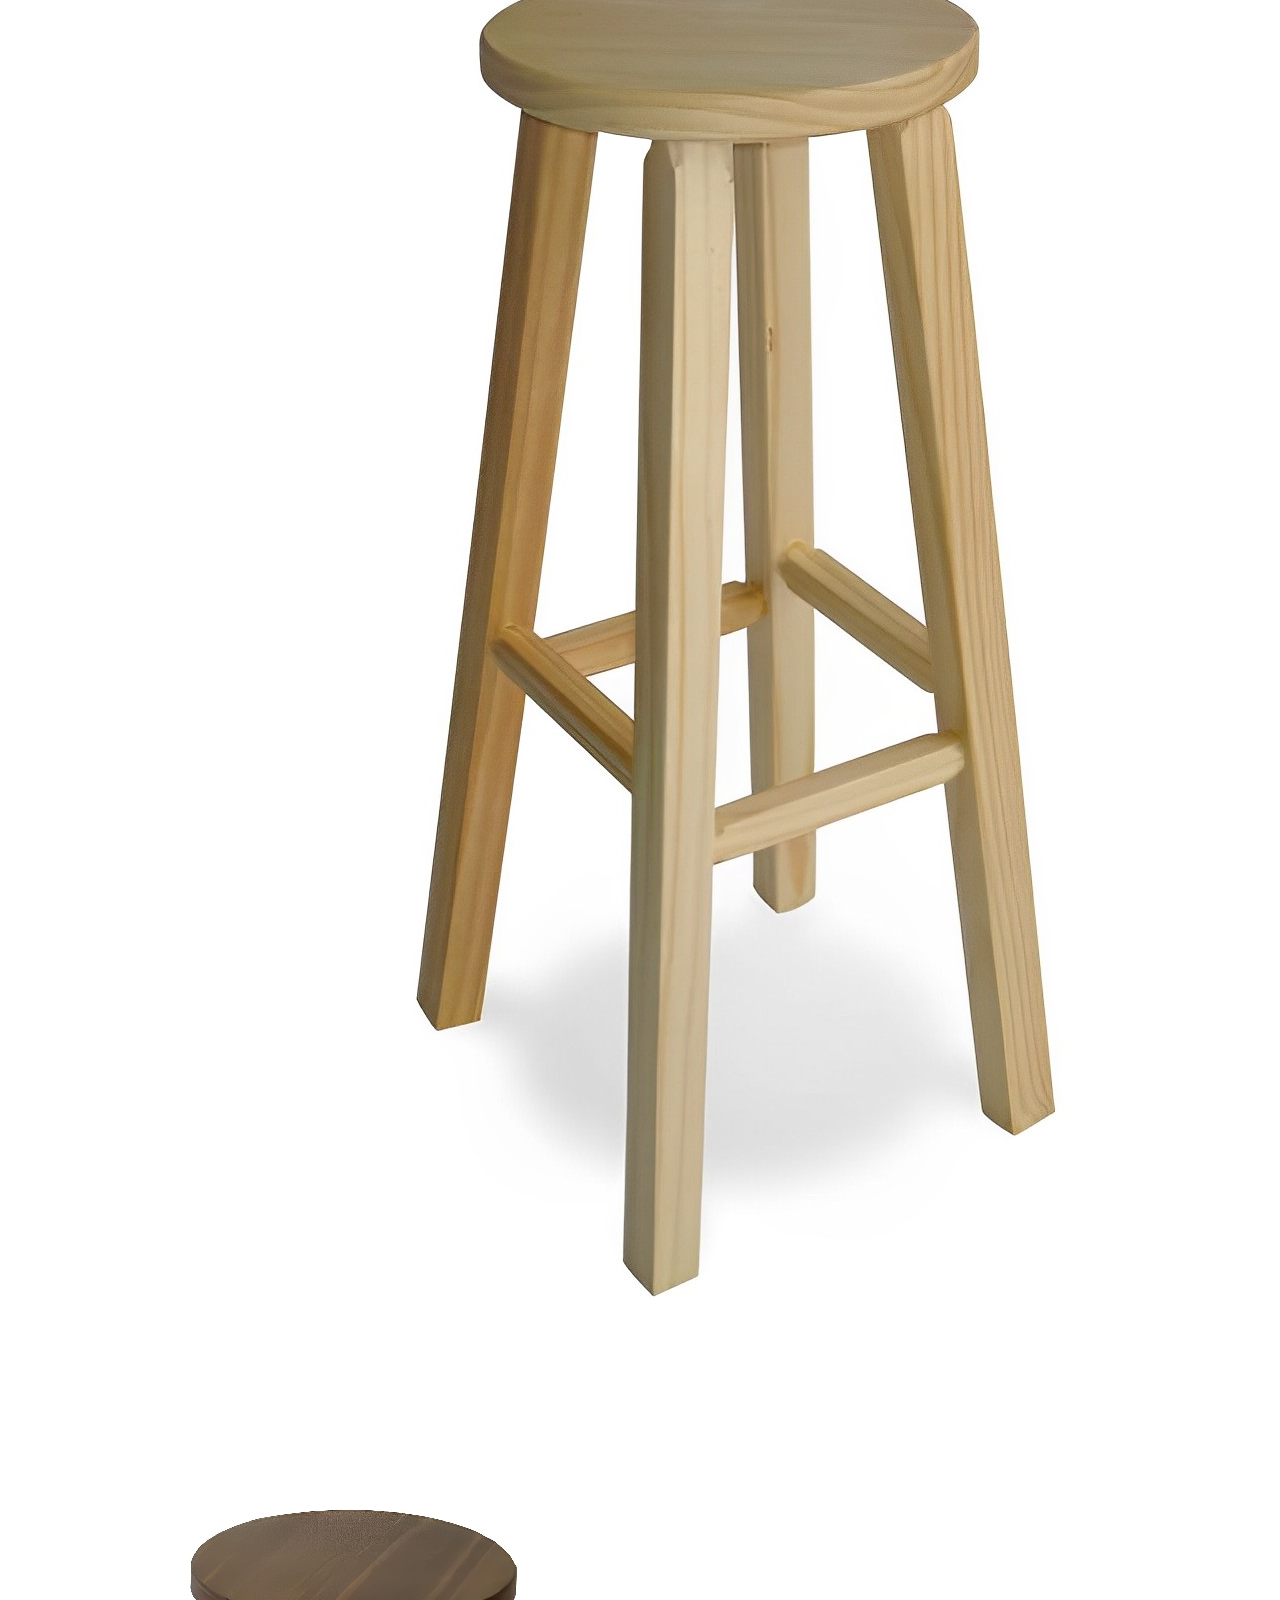
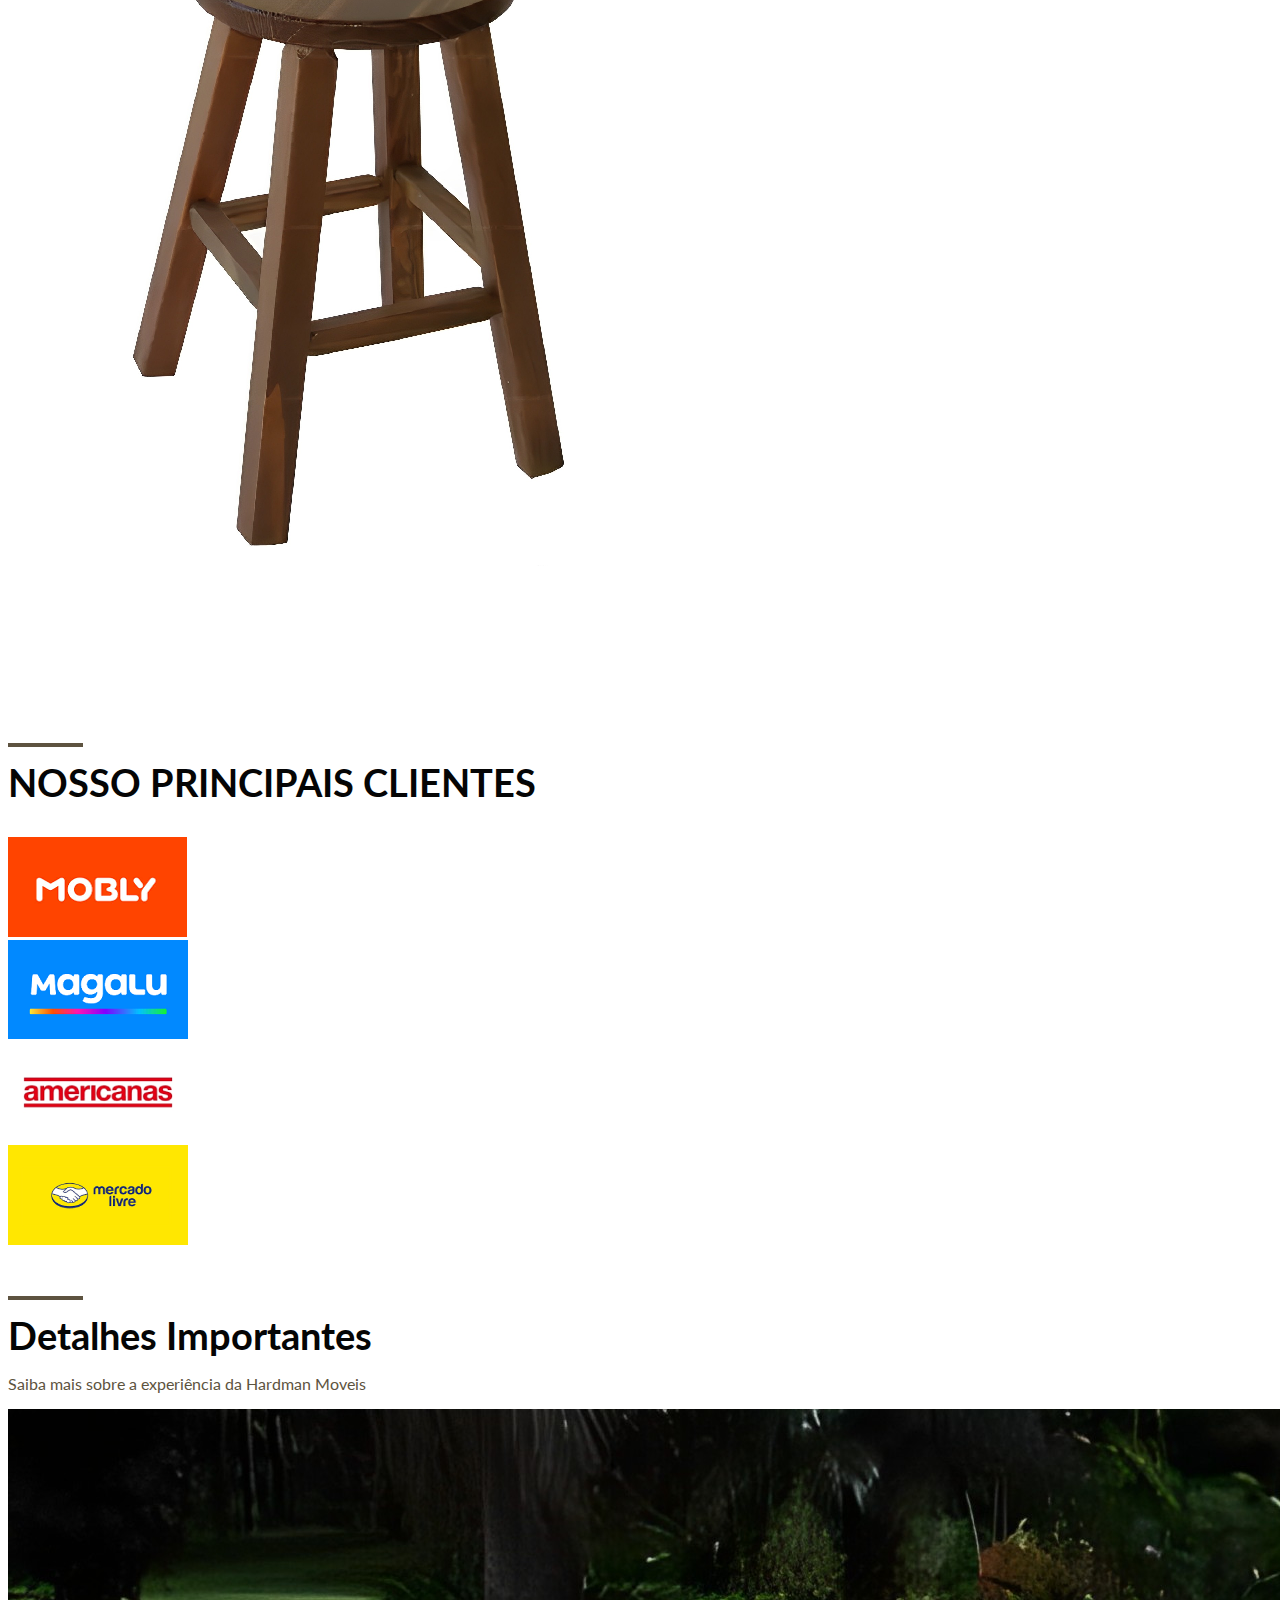
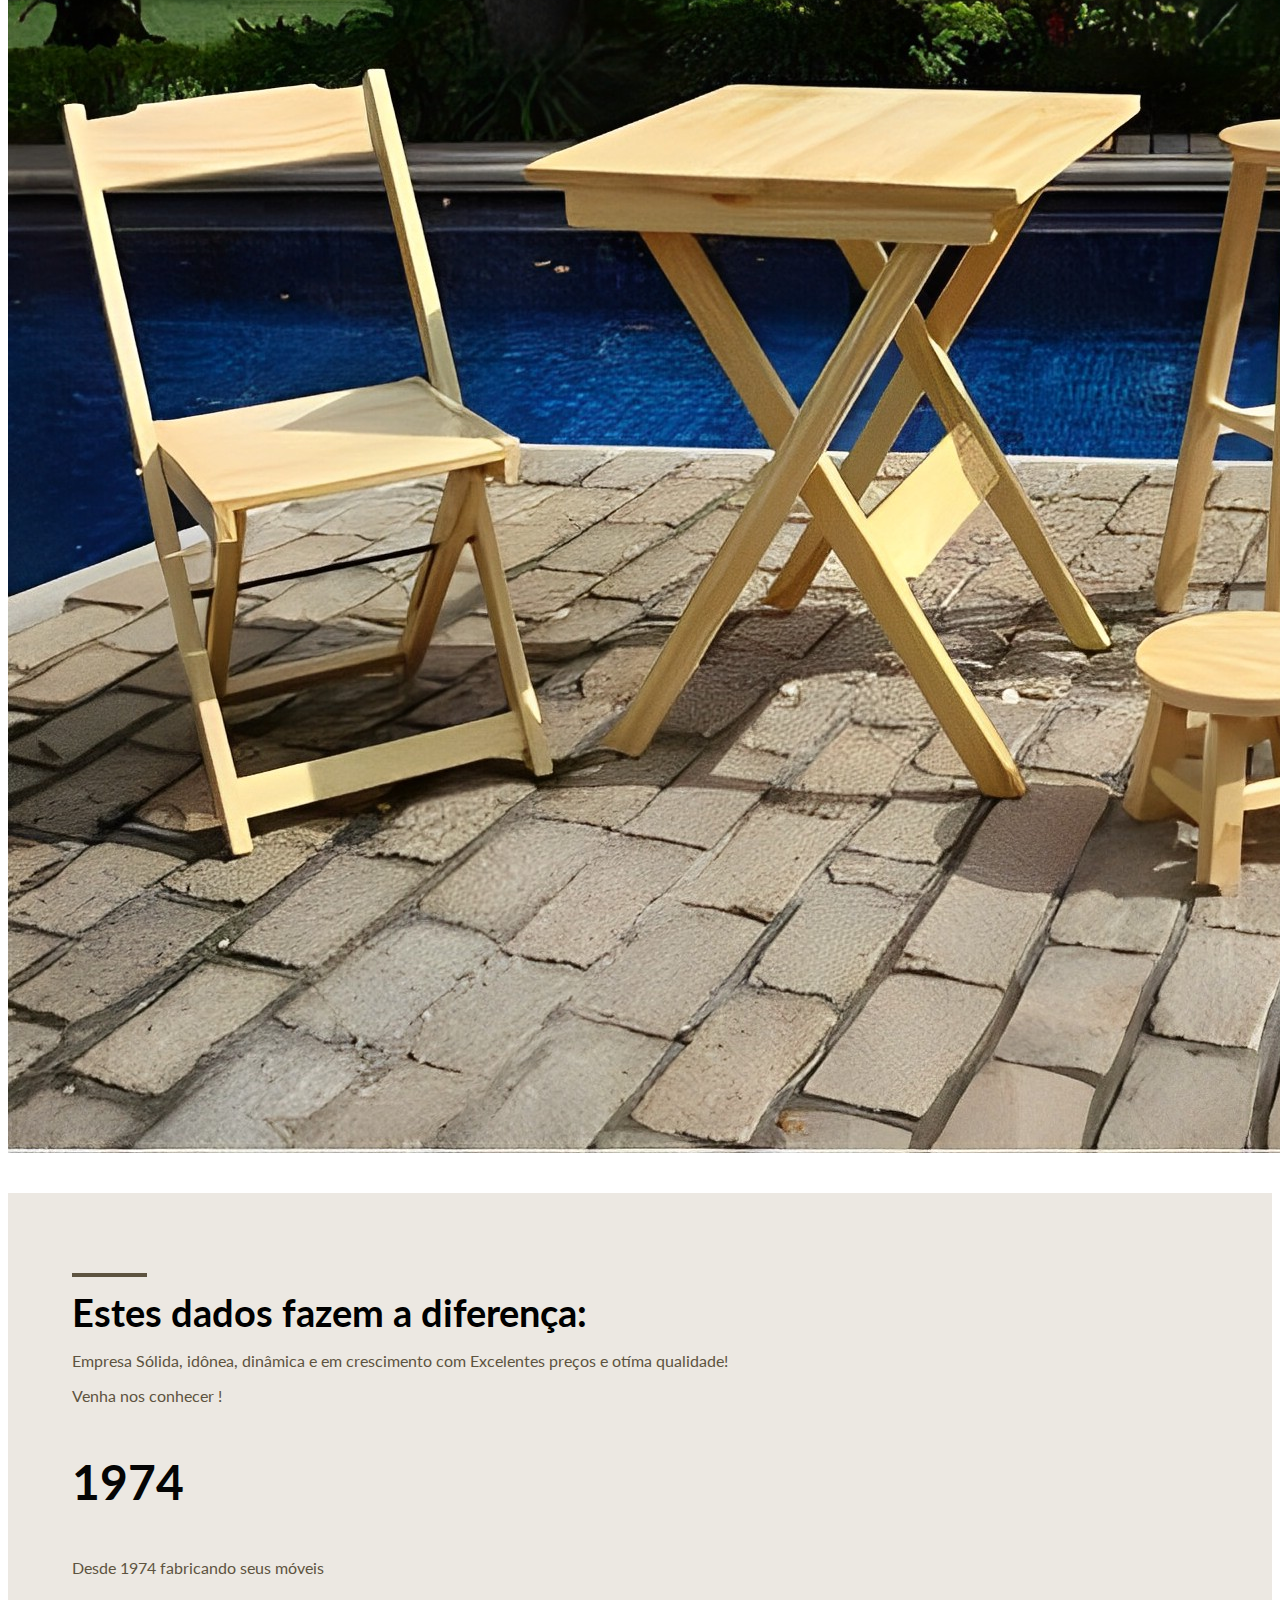
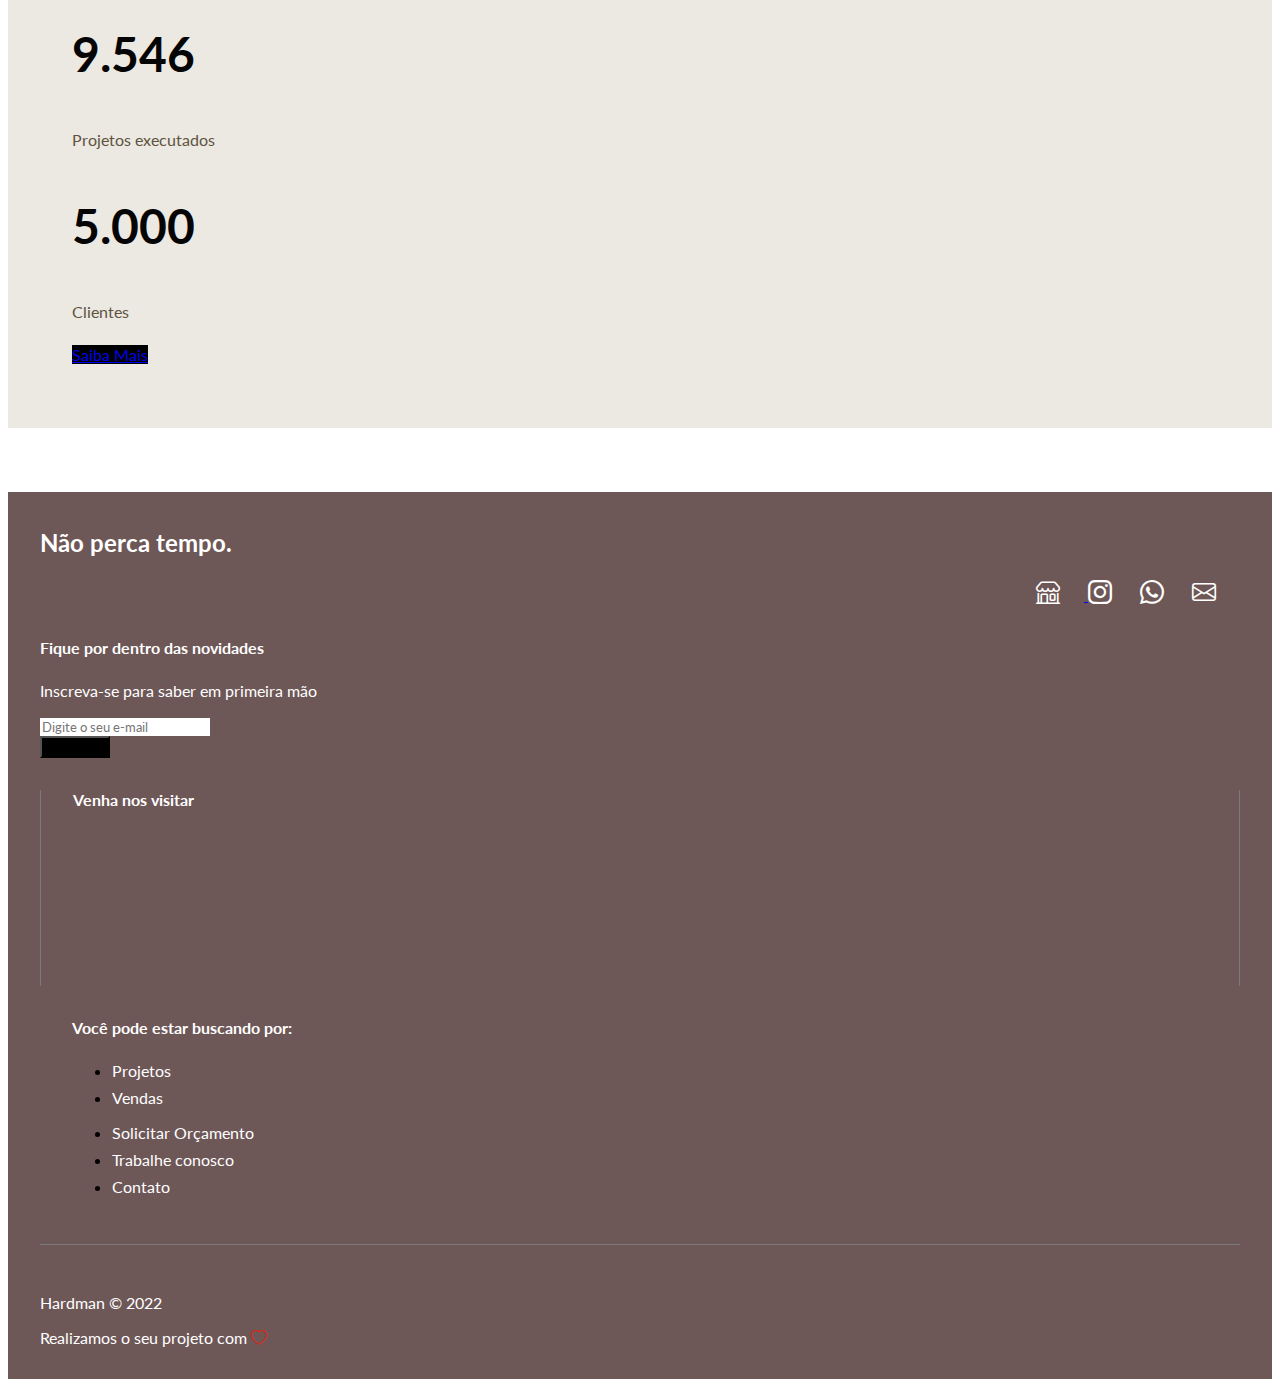
==== commit 64309f17: "update funcional" ====
--- a/hardman/index.html
+++ b/hardman/index.html
@@ -3,7 +3,7 @@
 
 <head>
   <meta charset="UTF-8" />
-  <meta http-equiv="X-UA-Compatible"  />
+  <meta http-equiv="X-UA-Compatible" />
   <meta name="viewport" content="width=device-width, initial-scale=1.0" />
   <title>Harman Moveis</title>
   <link rel="shortcut icon" href="img/favicon-16x16.png" type="image/x-icon" />
@@ -27,7 +27,41 @@
 </head>
 
 <body>
- 
+  <!-- NAVBAR -->
+  <nav class="navbar navbar-expand-sm fixed-top bg-primary-color" id="navbar">
+    <div class="container-sm">
+      <a class="navbar-brand" href="">
+        <img src="img/Logotipo.png" alt="LogoHardman" />
+      </a>
+      <a class="navbar-brand " href="index.html"><span>
+          <p class="fs-6">Hardman Móveis e Decorações</p>
+        </span>
+      </a>
+      <button class="navbar-toggler" type="button" data-bs-toggle="collapse" data-bs-target="#navbar-items"
+        aria-controls="navbar-items" aria-expanded="false" aria-label="Toggle navigation">
+        <i class="bi bi-list"></i>
+      </button>
+      <div class="collapse navbar-collapse" id="navbar-items">
+        <ul class="navbar-nav me-auto mb-2 mb-lg-0">
+          <li class="nav-item">
+            <a class="nav-link active" aria-current="page" href="index.html">Home</a>
+          </li>
+          <li class="nav-item">
+            <a class="nav-link" href="projetos.html">Projetos</a>
+          </li>
+          <li class="nav-item">
+            <a class="nav-link" target="_blank" href="https://wa.me/5511912501001">Solicitar Orçamento <span><i
+                  class="bi bi-whatsapp"></i></span></a>
+          </li>
+          <li class="nav-item ">
+            <a class="nav-link" target="_blank"
+              href="https://lista.mercadolivre.com.br/casa-moveis-decoracao/cozinha/utensilios-preparacao/outros/banqueta-hardman_BRAND_5412670_NoIndex_True#applied_filter_id%3DBRAND%26applied_filter_name%3DMarca%26applied_filter_order%3D5%26applied_value_id%3D5412670%26applied_value_name%3DHardman%26applied_value_order%3D1%26applied_value_results%3D60%26is_custom%3Dfalse">
+              Canal de vendas <span><i class="bi bi-shop"></i></span></a>
+          </li>
+        </ul>
+      </div>
+    </div>
+  </nav>
   <!-- SLIDER -->
   <div class="container" id="slider-container">
     <div id="slider" class="carousel slide" data-bs-ride="carousel">
@@ -42,21 +76,21 @@
           <img src="img/cozinha.png" class="d-block w-100" alt="Casa 1" />
           <div class="carousel-caption">
             <h5>Cozinha Planejada</h5>
-            <a href="#" class="btn btn-dark">Ver Projeto</a>
+            <a href="https://wa.me/5511912501001" target="_blank" class="btn btn-dark">Solicitar Orçamento</a>
           </div>
         </div>
         <div class="carousel-item ">
           <img src="img/cozinha2.png" class="d-block w-100" alt="Casa 2" />
           <div class="carousel-caption">
             <h5>Cozinha Planejada</h5>
-            <a href="#" class="btn btn-dark">Ver Projeto</a>
+            <a href="https://wa.me/5511912501001" target="_blank" class="btn btn-dark">Solicitar Orçamento</a>
           </div>
         </div>
         <div class="carousel-item">
           <img src="img/banner-3.jpg" class="d-block w-100" alt="Casa 3" />
           <div class="carousel-caption">
             <h5>Projetos Inovadores</h5>
-            <a href="#" class="btn btn-dark">Ver Projeto</a>
+            <a href="https://wa.me/5511912501001" target="_blank" class="btn btn-dark">Solicitar Orçamento</a>
           </div>
         </div>
       </div>
@@ -71,40 +105,40 @@
     </div>
   </div>
 
-  <!-- PRODUTOS COM LINK PARA O MERCADO LIVRE POR CAROUSEL -->
+  <!-- PRODUTOS COM LINK PARA O MERCADO LIVRE  -->
   <div class="container margin-top " id="featured-container ">
     <div class="col-12 ">
       <h2 class="title primary-color text-center">PEÇAS PARA DECORAR SUA CASA</h2>
-      <p class="subtitle secondary-color text-center">
+      <p class="subtitle secondary-color text-center fs-4">
         Bancos em madeira
       </p>
     </div>
-    <div class="col-12" id="featured-images">
+    <div class="col-12 text-center" id="featured-images">
       <div class="row g-4 ">
         <div class="col-12 col-md-4">
           <img src="img/miniBanco.png" alt="Projeto 1" class="img-fluid" />
           <div class="banner-content">
             <p class="secondary-color">Categoria</p>
-            <h3>Banqueta Pequena</h3>
-            <a href="https://produto.mercadolivre.com.br/MLB-1929168565-banqueta-alta-hardman-madeira-padro-nogueira-assredondo-_JM?variation=89131933847#reco_item_pos=1&reco_backend=machinalis-seller-items-pdp&reco_backend_type=low_level&reco_client=vip-seller_items-above&reco_id=ef906f67-3862-45af-9e4c-dfd3aeef537b"
+            <h3>Banqueta Mini</h3>
+            <a href="https://produto.mercadolivre.com.br/MLB-1628826101-banqueta-mini-hardman-madeira-padro-nogueira-ass-redondo-_JM#is_advertising=true&position=1&search_layout=grid&type=pad&tracking_id=7640a43d-2a99-4d55-afda-16cde94fc343&is_advertising=true&ad_domain=VQCATCORE_LST&ad_position=1&ad_click_id=ZTY3OTEzMDYtMDEyMi00MWJmLWIwNTItMzJmNDEyNmY5ZTgw"
               target="_blank" class="btn btn-dark">Comprar</a>
           </div>
         </div>
         <div class="col-12 col-md-4">
           <img src="img/bancoAlto.jpg" alt="Projeto 2" class="img-fluid" />
           <div class="banner-content">
-            <p class="secondary-color">Categoria</p>
+            <p class="secondary-color ">Categoria</p>
             <h3>Banqueta alta</h3>
-            <a href="https://produto.mercadolivre.com.br/MLB-1929168565-banqueta-alta-hardman-madeira-padro-nogueira-assredondo-_JM?variation=89131933847#reco_item_pos=1&reco_backend=machinalis-seller-items-pdp&reco_backend_type=low_level&reco_client=vip-seller_items-above&reco_id=ef906f67-3862-45af-9e4c-dfd3aeef537b"
+            <a href="https://produto.mercadolivre.com.br/MLB-1739040230-banco-banqueta-madeira-natura-alta-hardman-assento-redondo-_JM?searchVariation=70488136096#searchVariation=70488136096&position=1&search_layout=grid&type=item&tracking_id=97e84b8d-add1-433d-a032-63c3cbf0cd27"
               target="_blank" class="btn btn-dark"> Comprar</a>
           </div>
         </div>
         <div class="col-12 col-md-4">
           <img src="img/bancoMedio.png" alt="Projeto 3" class="img-fluid" />
           <div class="banner-content">
-            <p class="secondary-color">Categoria</p>
-            <h3>Banqueta Media em Nogueira</h3>
-            <a href="https://produto.mercadolivre.com.br/MLB-1929168565-banqueta-alta-hardman-madeira-padro-nogueira-assredondo-_JM?variation=89131933847#reco_item_pos=1&reco_backend=machinalis-seller-items-pdp&reco_backend_type=low_level&reco_client=vip-seller_items-above&reco_id=ef906f67-3862-45af-9e4c-dfd3aeef537b"
+            <p class="secondary-color ">Categoria</p>
+            <h3>Banqueta Media Padão Nogueira</h3>
+            <a href="https://produto.mercadolivre.com.br/MLB-1628839570-banqueta-media-hardman-madeira-padro-nogueira-ass-redondo-_JM#position=3&search_layout=grid&type=item&tracking_id=f6cf0bda-8aa4-4216-8f97-60974068731a"
               target="_blank" class="btn btn-dark">Comprar</a>
           </div>
 
@@ -115,23 +149,23 @@
   </div>
   </div>
   <!--NOSSO CLIENTES-->
-  <div class="container container margin-top " id="featured-container">
+  <div class="container  margin-top " id="featured-container">
     <div class="col-12 ">
       <h2 class="title primary-color text-center">NOSSO PRINCIPAIS CLIENTES</h2>
     </div>
-    <div class="col-12 margin-top" id="featured-images">
-      <div class="row gx-5">
-        <div class="col-12 col-md-3">
-          <div class="p-3 "><img src="img/mobly.png" alt="mobly" class="img-fluid" /></div>
-        </div>
-        <div class="col-12 col-md-3">
-          <div class="p-3"><img src="img/magalu.png" alt="magalu" class="img-fluid" /></div>
-        </div>
-        <div class="col-12 col-md-3">
-          <div class="p-3"><img src="img/americanasc.png" alt="americanas" class="img-fluid" /></div>
-        </div>
-        <div class="col-12 col-md-3">
-          <div class="p-3"><img src="img/mercadolivre.png" alt="mercadolivre" class="img-fluid" /></div>
+    <div class="col-12  " id="featured-images">
+      <div class="row ">
+        <div class=" col-md-3">
+          <div class="p-3 "><a href="https://www.mobly.com.br/hardman/" target="_blank" ><img src="img/mobly.png" alt="mobly" class="img-fluid" /></a></div>
+        </div>
+        <div class=" col-md-3">
+          <div class="p-3"><a href="https://www.magazineluiza.com.br/lojista/moveisd/" target="_blank" ><img src="img/magalu.png" alt="magalu" class="img-fluid" /></a></div>
+        </div>
+        <div class=" col-md-3">
+          <div class="p-3"><a href="https://www.americanas.com.br/marca/hardman-moveis" target="_blank" ><img src="img/americanasc.png" alt="americanas" class="img-fluid" /></a></div>
+        </div>
+        <div class=" col-md-3">
+          <div class="p-3"><a href="https://lista.mercadolivre.com.br/_CustId_570649414?item_id=MLB1628839570&category_id=MLB193425&seller_id=570649414&client=recoview-selleritems&recos_listing=true" target="_blanck" ><img src="img/mercadolivre.png " alt="mercadolivre" class="img-fluid" /></a></div>
         </div>
       </div>
     </div>
@@ -140,44 +174,44 @@
   <div class="container margin-top" id="info-container">
     <div class="col-12">
       <h2 class="title primary-color">Detalhes Importantes</h2>
-      <p class="subtitle secondary-color">
-        Saiba mais sobre a experiência da nossa incrível equipe
-      </p>
+      <p class="subtitle secondary-color fs-4">
+        Saiba mais sobre a experiência da Hardman Moveis
     </div>
     <div class="col-12">
       <div class="row">
         <div class="col-12 col-md-5 " id="info-banner">
-          <img  src="img/piscina.jpg" alt="Informações" class="img-fluid" />
+          <img src="img/piscina.jpg" alt="Informações" class="img-fluid" />
         </div>
         <div class="col-12 col-md-7 bg-secondary-color" id="info-content">
           <div class="row">
             <div class="col-12">
               <h2 class="title">Estes dados fazem a diferença:</h2>
-              <p class="subtitle secondary-color">
-                Lorem ipsum dolor, sit amet consectetur adipisicing elit.
-                Praesentium tempore fugit et iusto quisquam beatae impedit
-                nobis quas doloribus, atque, ut id similique eligendi, ab
-                soluta magnam maxime cum debitis.
+              <p class="subtitle secondary-color ">
+                Empresa Sólida, idônea, dinâmica e em crescimento
+                com Excelentes preços e otíma qualidade!
               </p>
+              <P class="subtitle secondary-color "> Venha nos conhecer !</P>
             </div>
             <div class="col-12" id="info-numbers">
               <div class="row">
                 <div class="col-4">
-                  <h3 class="primary-color">......</h3>
-                  <p class="secondary-color">Anos na fabricando seus móveis</p>
+                  <h3 class="primary-color "> 1974</h3>
+                  <p class="secondary-color ">Desde 1974 fabricando seus móveis</p>
                 </div>
                 <div class="col-4">
-                  <h3 class="primary-color">5500</h3>
-                  <p class="secondary-color">Projetos executados</p>
+                  <h3 class="primary-color ">9.546</h3>
+                  <p class="secondary-color ">Projetos executados</p>
                 </div>
                 <div class="col-4">
-                  <h3 class="primary-color">639</h3>
-                  <p class="secondary-color">Clientes</p>
+                  <h3 class="primary-color ">5.000</h3>
+                  <p class="secondary-color ">Clientes</p>
                 </div>
               </div>
             </div>
             <div class="col-12">
-              <div class="btn btn-dark">Saber Mais</div>
+              <div>
+                <a href="https://wa.me/5511912501001" class="btn btn-dark" target="_blank">Saiba Mais</a>
+              </div>
             </div>
           </div>
         </div>
@@ -193,23 +227,17 @@
           <div class="row justify-content-between">
             <div class="col-4">
               <h2 class="fs-3">
-                Hardman Moveis e Decorações
+                Não perca tempo.
               </h2>
             </div>
             <div class="col-4" id="social-icons">
-              <a
-                href="https://github.com/matheusbattisti/curso_bootstrap_5/tree/8ce0d6ec137dd3c7b7da4eee39bd741587f8a6e4"><i
-                  class="bi bi-facebook"></i></a>
-              <a
-                href="https://github.com/matheusbattisti/curso_bootstrap_5/tree/8ce0d6ec137dd3c7b7da4eee39bd741587f8a6e4"><i
-                  class="bi bi-instagram"></i></a>
-              <a
-                href="https://github.com/matheusbattisti/curso_bootstrap_5/tree/8ce0d6ec137dd3c7b7da4eee39bd741587f8a6e4"><i
-                  class="bi bi-whatsapp"></i></a>
-              <a
-                href="https://github.com/matheusbattisti/curso_bootstrap_5/tree/8ce0d6ec137dd3c7b7da4eee39bd741587f8a6e4"><i
-                  class="bi bi-envelope"></i></a>
-
+              <a target="_blank"
+                href="https://lista.mercadolivre.com.br/casa-moveis-decoracao/cozinha/utensilios-preparacao/outros/banqueta-hardman_BRAND_5412670_NoIndex_True#applied_filter_id%3DBRAND%26applied_filter_name%3DMarca%26applied_filter_order%3D5%26applied_value_id%3D5412670%26applied_value_name%3DHardman%26applied_value_order%3D1%26applied_value_results%3D60%26is_custom%3Dfalse"><i
+                  class="bi bi-shop"></i>
+                <a target="_blank" href="https://www.instagram.com/hardmanmoveis/"><i class="bi bi-instagram"></i></a>
+                <a target="_blank" href="https://wa.me/5511912501001"><i class="bi bi-whatsapp"></i></a>
+                <a target="_blank" href="https://mail.google.com/mail/u/0/?ogbl#inbox?compose=new"><i
+                class="bi bi-envelope"></i></a>
             </div>
           </div>
         </div>
@@ -230,25 +258,27 @@
             </div>
             <div class="col-12 col-md-4" id="contact-container">
               <h4>Venha nos visitar</h4>
-              <iframe src="https://www.google.com/maps/embed?pb=!1m18!1m12!1m3!1d3654.4914080500844!2d-46.65490208548905!3d-23.658378371066238!2m3!1f0!2f0!3f0!3m2!1i1024!2i768!4f13.1!3m3!1m2!1s0x94ce5ab83948bd5b%3A0xefe4a798ac79afd3!2zSGFyZG1hbiBNw7N2ZWlzIGUgRGVjb3Jhw6fDtWVz!5e0!3m2!1spt-BR!2sbr!4v1668270478758!5m2!1spt-BR!2sbr"  style="border:0;" allowfullscreen="" loading="lazy" referrerpolicy="no-referrer-when-downgrade" ></iframe>
+              <iframe
+                src="https://www.google.com/maps/embed?pb=!1m18!1m12!1m3!1d3654.4914080500844!2d-46.65490208548905!3d-23.658378371066238!2m3!1f0!2f0!3f0!3m2!1i1024!2i768!4f13.1!3m3!1m2!1s0x94ce5ab83948bd5b%3A0xefe4a798ac79afd3!2zSGFyZG1hbiBNw7N2ZWlzIGUgRGVjb3Jhw6fDtWVz!5e0!3m2!1spt-BR!2sbr!4v1668270478758!5m2!1spt-BR!2sbr"
+                style="border:0;" allowfullscreen="" loading="lazy"
+                referrerpolicy="no-referrer-when-downgrade"></iframe>
             </div>
             <div class="col-12 col-md-4" id="links-container">
               <div class="row">
                 <h4>Você pode estar buscando por:</h4>
                 <div class="col-6">
                   <ul class="list-unstyled">
-                    <li><a href="#" class="secondary-color">Projetos</a></li>
-                    <li><a href="#" class="secondary-color">Móveis</a></li>
-                    <li><a href="#" class="secondary-color">Vendas</a></li>
+                    <li><a href="projetos.html" class="secondary-color">Projetos</a></li>
+                    <li><a href="https://wa.me/5511912501001" class="secondary-color">Vendas</a></li>
                   </ul>
                 </div>
                 <div class="col-6">
                   <ul class="list-unstyled">
-                    <li><a href="#" class="secondary-color">Solicitar Orçamento</a></li>
+                    <li><a href="https://wa.me/5511912501001" class="secondary-color">Solicitar Orçamento</a></li>
                     <li>
-                      <a href="#" class="secondary-color">Trabalhe conosco</a>
+                      <a href="https://wa.me/5511912501001" target="_blank" class="secondary-color">Trabalhe conosco</a>
                     </li>
-                    <li><a href="#" class="secondary-color">Contato</a></li>
+                    <li><a href="https://wa.me/5511912501001" target="_blank" class="secondary-color">Contato</a></li>
                   </ul>
                 </div>
               </div>
@@ -259,7 +289,7 @@
         <div class="col-12" id="footer-bottom">
           <div class="row justify-content-between">
             <div class="col-12 col-sm-3">
-              <p class="secondary-color">Hardman &copy; 2021</p>
+              <p class="secondary-color">Hardman &copy; 2022</p>
             </div>
             <div class="col-12 col-sm-3">
               <p class="secondary-color">
--- a/hardman/css/styles.css
+++ b/hardman/css/styles.css
@@ -21,7 +21,7 @@
 }
 
 .secondary-color {
-  color: #ffffff;
+  color:#5D5340;
 }
 
 /* NAVBAR */
@@ -48,7 +48,6 @@
   width: 70px;
  
 }
-
 
 #navbar-items .navbar-nav  {
   display: flex;
@@ -60,12 +59,10 @@
   margin: 0 1em;
 }
 
-
-
 /* SLIDER */
 #slider {
 
-  margin-top: 6.3em;
+  margin-top: 6.1em;
   margin-bottom: 1em;
 }
 
@@ -127,7 +124,7 @@
 }
 
 
-/* DESTAQUES */
+/* PRODUTOS COM LINK PARA O MERCADO LIVRE*/
 #featured-container {
   margin-bottom: 4em;
 }
@@ -211,7 +208,7 @@
 
 @media (min-width: 768px) {
   #info-content {
-    padding: 3.5em;
+    padding: 4em;
   }
 }
 /* CLIENTES*/
@@ -221,7 +218,7 @@
 }
 /* FOOTER TOP */
 #footer {
-  padding: 3em 2em;
+  padding: 1em 2em ;
 }
 
 #footer-top {
@@ -253,7 +250,9 @@
 #footer-details {
   margin-bottom: 3em;
 }
-
+#footer .secondary-color {
+    color: #ffffff;
+}
 #news-container,
 #contact-container,
 #links-container {
@@ -281,7 +280,7 @@
 }
 
 #links-container a:hover {
-  color: #fff;
+  color:#7a7a7a;
 }
 
 /* FOOTER BOTTOM */
@@ -310,3 +309,17 @@
     padding-left: 2em;
   }
 }
+
+/*pag projetos*/
+#items-project{
+  padding-top: 7em;
+}
+#items-project .card{
+  margin: 0.5em;
+  border:solid 0.1px #999696;
+    box-shadow: 3px 3px 3px 3px   rgb(224, 224, 224);}
+ 
+  #items-project .card:hover{
+  opacity: 0.6;
+  transition: 0.7s;
+}
